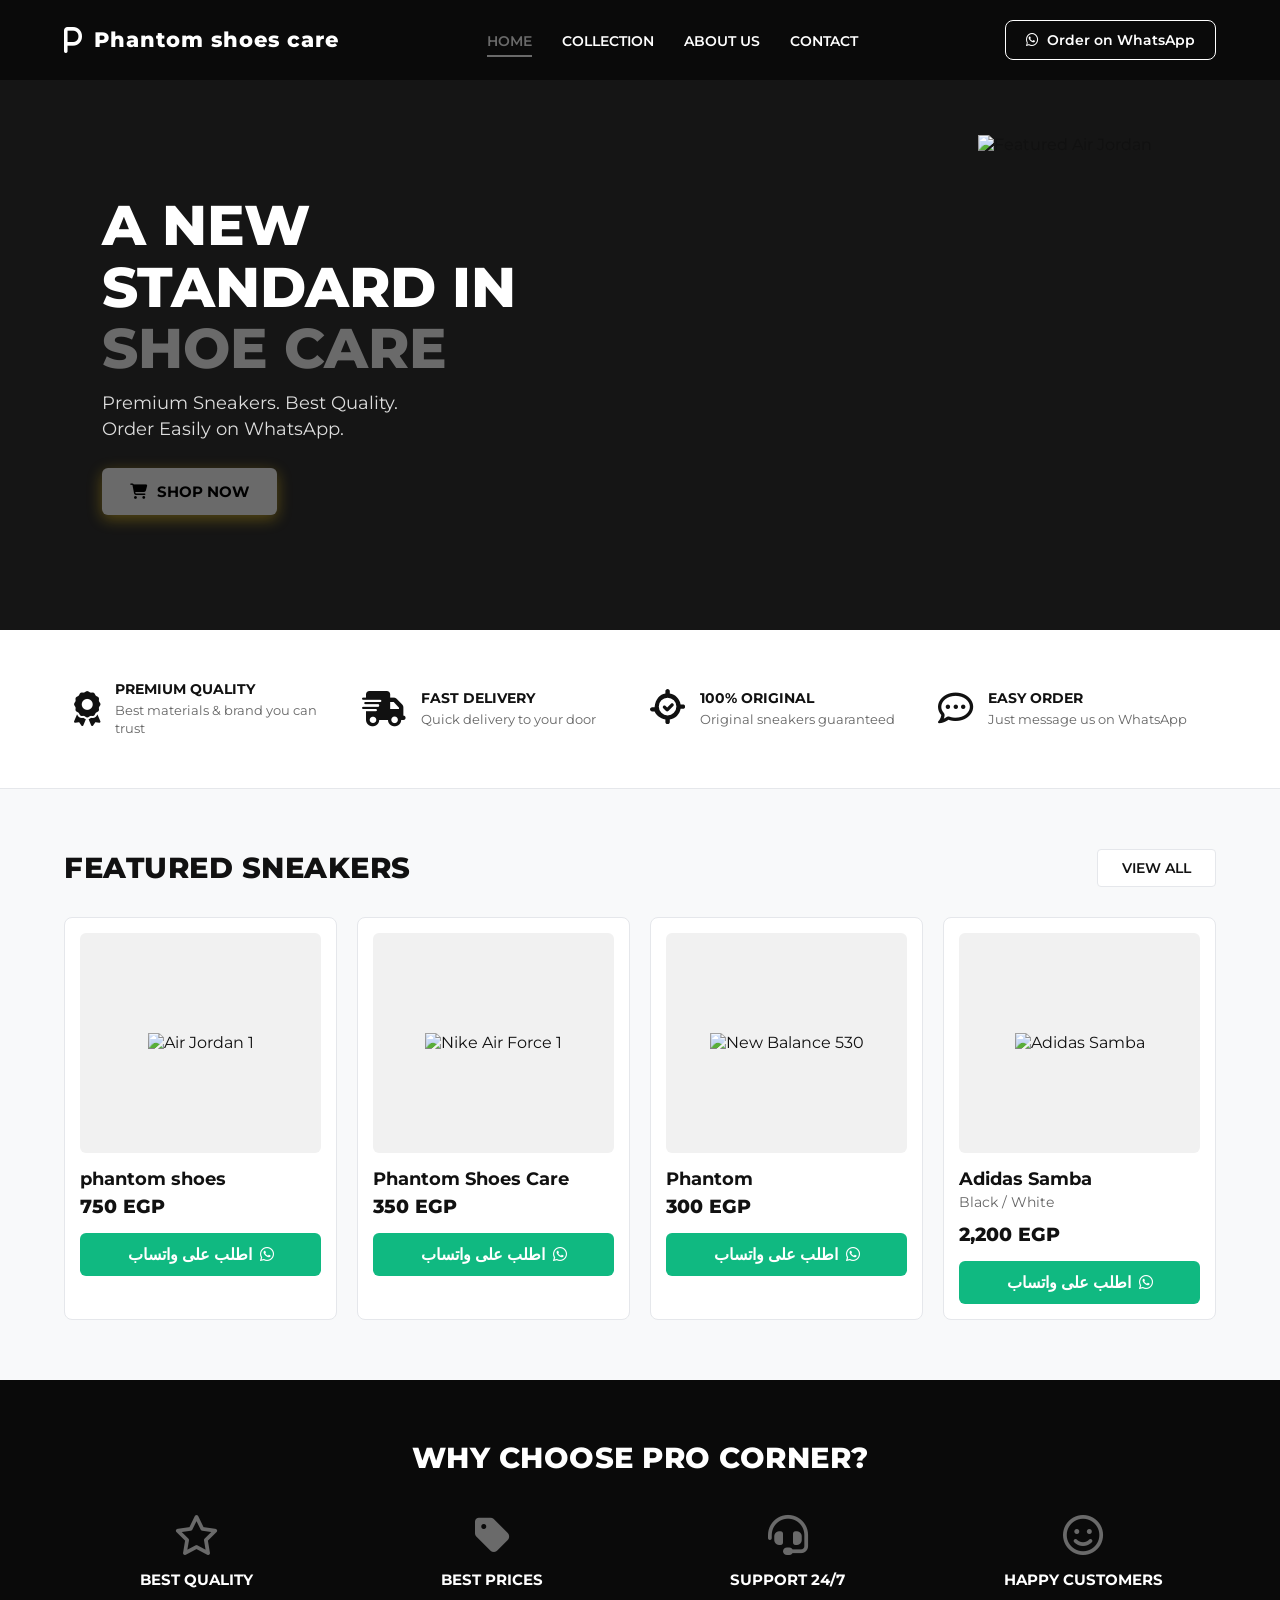
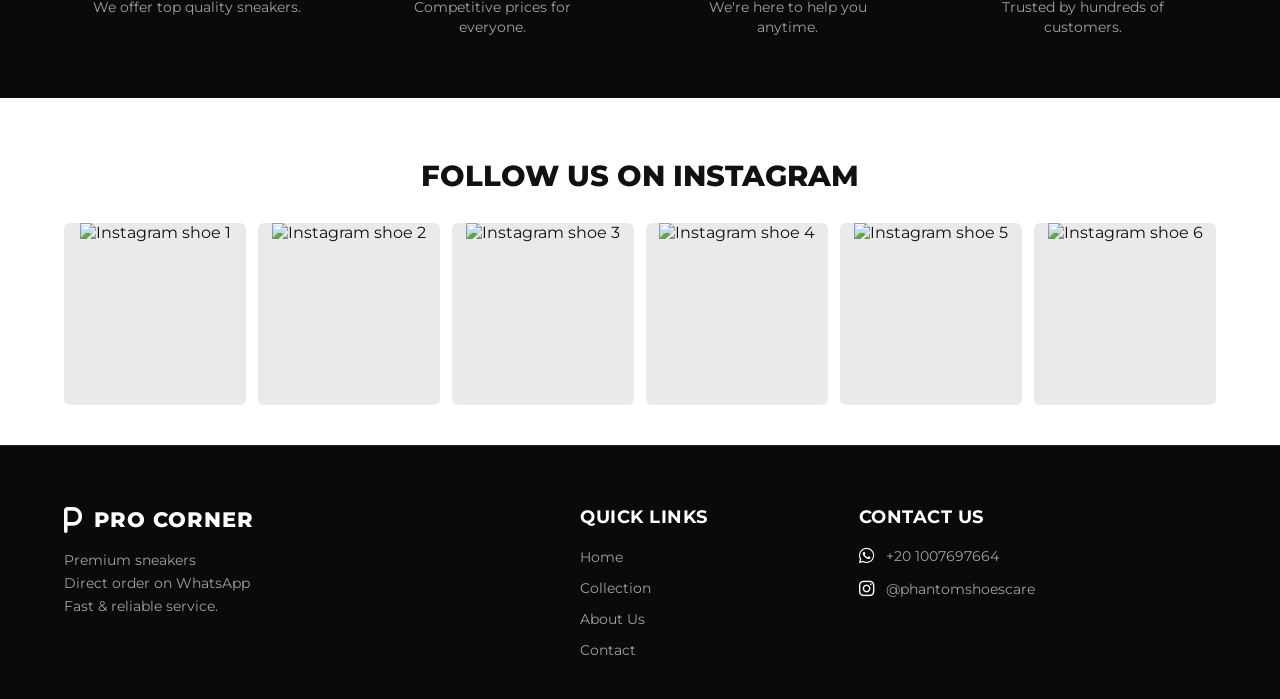
==== index.html @ 1c76fe84 "Add files via upload" ====
<!DOCTYPE html>
<html lang="en">
<head>
    <meta charset="UTF-8">
    <meta name="viewport" content="width=device-width, initial-scale=1.0">
    <title>PRO CORNER | Premium Sneakers</title>
    <!-- Font Awesome Icons -->
    <link rel="stylesheet" href="https://cdnjs.cloudflare.com/ajax/libs/font-awesome/6.4.0/css/all.min.css">
    <!-- Google Fonts -->
    <link href="https://fonts.googleapis.com/css2?family=Montserrat:wght@400;600;700;800&family=Cairo:wght@600;700&display=swap" rel="stylesheet">
    
    <style>
        /* CSS Reset & Variables */
        * {
            margin: 0;
            padding: 0;
            box-sizing: border-box;
            font-family: 'Montserrat', sans-serif;
        }
        
        :root {
            --primary-bg: #0a0a0a;
            --accent-yellow: #6a6a6a;
            --whatsapp-green: #10b981;
            --text-gray: #a0a0a0;
            --light-bg: #f8f9fa;
            --border-color: #e5e7eb;
        }

        body {
            background-color: #ffffff;
            color: #111111;
        }

        /* Helper for Arabic text inside buttons */
        .ar-text {
            font-family: 'Cairo', sans-serif;
        }

        /* --- 1. HEADER --- */
        header {
            background-color: var(--primary-bg);
            padding: 20px 5%;
            display: flex;
            justify-content: space-between;
            align-items: center;
            position: sticky;
            top: 0;
            z-index: 1000;
        }

        .logo {
            display: flex;
            align-items: center;
            color: #ffffff;
            font-weight: 800;
            font-size: 1.3rem;
            letter-spacing: 1px;
        }

        .logo i {
            font-size: 1.8rem;
            margin-right: 10px;
        }

        nav ul {
            display: flex;
            list-style: none;
            gap: 30px;
        }

        nav ul li a {
            color: #ffffff;
            text-decoration: none;
            font-weight: 600;
            font-size: 0.9rem;
            text-transform: uppercase;
            transition: color 0.3s;
        }

        nav ul li a.active, nav ul li a:hover {
            color: var(--accent-yellow);
            border-bottom: 2px solid var(--accent-yellow);
            padding-bottom: 5px;
        }

        .btn-whatsapp-nav {
            border: 1px solid #ffffff;
            color: #ffffff;
            padding: 10px 20px;
            border-radius: 8px;
            text-decoration: none;
            font-size: 0.9rem;
            font-weight: 600;
            display: flex;
            align-items: center;
            gap: 8px;
            transition: all 0.3s;
        }

        .btn-whatsapp-nav:hover {
            background-color: #ffffff;
            color: var(--primary-bg);
        }

        /* --- 2. HERO SECTION --- */
        .hero {
            background: linear-gradient(rgba(0,0,0,0.4), rgba(0,0,0,0.4)),url('https://images.unsplash.com/photo-1600185365483-26d7a4cc7519?q=80&w=1470&auto=format&fit=crop') no-content; /* Temporary placeholder background if image fails */
            background-color: #151515;
            background-size: cover;
            background-position: center;
            height: 550px;
            display: flex;
            align-items: center;
            padding: 0 8%;
            position: relative;
        }

        /* To replicate the layout in file_000000007f5471f4904037c18b4993e5.png perfectly */
        .hero-content {
            max-width: 500px;
            color: #ffffff;
            z-index: 2;
        }

        .hero-content h1 {
            font-size: 3.5rem;
            font-weight: 800;
            line-height: 1.1;
            margin-bottom: 10px;
            text-transform: uppercase;
        }

        .hero-content h1 span {
            color: var(--accent-yellow);
            display: block;
        }

        .hero-content p {
            font-size: 1.1rem;
            color: #dddddd;
            margin-bottom: 25px;
            line-height: 1.5;
        }

        .btn-shop {
            background-color: var(--accent-yellow);
            color: #000000;
            padding: 14px 28px;
            border-radius: 6px;
            text-decoration: none;
            font-weight: 700;
            font-size: 0.95rem;
            text-transform: uppercase;
            display: inline-flex;
            align-items: center;
            gap: 10px;
            box-shadow: 0 4px 15px rgba(241, 196, 15, 0.3);
        }

        /* Placeholder for the big center shoe overlay if desired in CSS */
        .hero-shoe-img {
            position: absolute;
            right: 10%;
            bottom: 0;
            height: 90%;
            object-fit: contain;
            z-index: 1;
        }

        /* --- 3. TRUST BADGES --- */
        .badges-container {
            display: grid;
            grid-template-columns: repeat(4, 1fr);
            padding: 40px 5%;
            background-color: #ffffff;
            border-bottom: 1px solid var(--border-color);
        }

        .badge-card {
            display: flex;
            align-items: center;
            gap: 15px;
            padding: 10px;
        }

        .badge-card i {
            font-size: 2.2rem;
            color: #111111;
        }

        .badge-text h4 {
            font-size: 0.9rem;
            font-weight: 700;
            text-transform: uppercase;
            margin-bottom: 4px;
        }

        .badge-text p {
            font-size: 0.8rem;
            color: #666666;
            line-height: 1.4;
        }

        /* --- 4. FEATURED PRODUCTS --- */
        .products-section {
            padding: 60px 5%;
            background-color: var(--light-bg);
        }

        .section-header {
            display: flex;
            justify-content: space-between;
            align-items: center;
            margin-bottom: 30px;
        }

        .section-header h2 {
            font-size: 1.8rem;
            font-weight: 800;
            text-transform: uppercase;
            letter-spacing: 0.5px;
        }

        .btn-view-all {
            background-color: #ffffff;
            border: 1px solid var(--border-color);
            color: #111111;
            padding: 10px 24px;
            text-decoration: none;
            font-weight: 600;
            font-size: 0.85rem;
            text-transform: uppercase;
            border-radius: 4px;
            transition: all 0.3s;
        }

        .btn-view-all:hover {
            background-color: #111111;
            color: #ffffff;
        }

        .products-grid {
            display: grid;
            grid-template-columns: repeat(4, 1fr);
            gap: 20px;
        }

        .product-card {
            background-color: #ffffff;
            border: 1px solid var(--border-color);
            border-radius: 8px;
            padding: 15px;
            display: flex;
            flex-direction: column;
        }

        .product-img-wrapper {
            background-color: #f1f1f1;
            border-radius: 6px;
            height: 220px;
            display: flex;
            align-items: center;
            justify-content: center;
            margin-bottom: 15px;
            overflow: hidden;
        }

        .product-img-wrapper img {
            max-width: 90%;
            max-height: 90%;
            object-fit: contain;
            transition: transform 0.3s;
        }

        .product-card:hover .product-img-wrapper img {
            transform: scale(1.05);
        }

        .product-info h3 {
            font-size: 1.1rem;
            font-weight: 700;
            margin-bottom: 5px;
            color: #111111;
        }

        .product-info .colorway {
            font-size: 0.85rem;
            color: #666666;
            margin-bottom: 12px;
        }

        .product-info .price {
            font-size: 1.2rem;
            font-weight: 800;
            color: #111111;
            margin-bottom: 15px;
        }

        .btn-order-whatsapp {
            background-color: var(--whatsapp-green);
            color: #ffffff;
            text-decoration: none;
            padding: 12px;
            border-radius: 6px;
            text-align: center;
            display: flex;
            align-items: center;
            justify-content: center;
            gap: 8px;
            font-size: 1rem;
            font-weight: 600;
            transition: background-color 0.3s;
        }

        .btn-order-whatsapp:hover {
            background-color: #059669;
        }

        /* --- 5. WHY CHOOSE US --- */
        .why-choose-us {
            background-color: var(--primary-bg);
            color: #ffffff;
            padding: 60px 5%;
            text-align: center;
        }

        .why-choose-us h2 {
            font-size: 1.8rem;
            font-weight: 800;
            text-transform: uppercase;
            margin-bottom: 40px;
            letter-spacing: 0.5px;
        }

        .features-grid {
            display: grid;
            grid-template-columns: repeat(4, 1fr);
            gap: 30px;
        }

        .feature-item {
            display: flex;
            flex-direction: column;
            align-items: center;
            text-align: center;
        }

        .feature-item i {
            font-size: 2.5rem;
            color: var(--accent-yellow);
            margin-bottom: 15px;
        }

        .feature-item h4 {
            font-size: 0.95rem;
            font-weight: 700;
            text-transform: uppercase;
            margin-bottom: 8px;
        }

        .feature-item p {
            font-size: 0.85rem;
            color: var(--text-gray);
            line-height: 1.5;
            max-width: 220px;
        }

        /* --- 6. INSTAGRAM SECTION --- */
        .instagram-section {
            padding: 60px 5% 40px;
            background-color: #ffffff;
            text-align: center;
        }

        .instagram-section h2 {
            font-size: 1.8rem;
            font-weight: 800;
            text-transform: uppercase;
            margin-bottom: 30px;
        }

        .insta-grid {
            display: grid;
            grid-template-columns: repeat(6, 1fr);
            gap: 12px;
        }

        .insta-item {
            aspect-ratio: 1 / 1;
            background-color: #eaeaea;
            border-radius: 6px;
            overflow: hidden;
        }

        .insta-item img {
            width: 100%;
            height: 100%;
            object-fit: cover;
            transition: transform 0.3s;
        }

        .insta-item:hover img {
            transform: scale(1.05);
        }

        /* --- 7. FOOTER --- */
        footer {
            background-color: var(--primary-bg);
            color: #ffffff;
            padding: 60px 5% 40px;
            display: grid;
            grid-template-columns: 2fr 1fr 1.5fr;
            gap: 40px;
            border-top: 1px solid #222222;
        }

        .footer-brand .logo {
            margin-bottom: 15px;
        }

        .footer-brand p {
            color: var(--text-gray);
            font-size: 0.9rem;
            line-height: 1.6;
        }

        .footer-links h4, .footer-contact h4 {
            font-size: 1.1rem;
            font-weight: 700;
            text-transform: uppercase;
            margin-bottom: 20px;
            letter-spacing: 0.5px;
        }

        .footer-links ul {
            list-style: none;
            display: flex;
            flex-direction: column;
            gap: 12px;
        }

        .footer-links ul li a {
            color: var(--text-gray);
            text-decoration: none;
            font-size: 0.9rem;
            transition: color 0.3s;
        }

        .footer-links ul li a:hover {
            color: #ffffff;
        }

        .footer-contact .contact-item {
            display: flex;
            align-items: center;
            gap: 12px;
            margin-bottom: 15px;
            color: var(--text-gray);
            font-size: 0.9rem;
        }

        .footer-contact .contact-item i {
            font-size: 1.1rem;
            color: #ffffff;
        }

        /* Responsive Design */
        @media (max-width: 1024px) {
            .products-grid, .badges-container, .features-grid {
                grid-template-columns: repeat(2, 1fr);
                gap: 20px;
            }
            .insta-grid {
                grid-template-columns: repeat(3, 1fr);
            }
            footer {
                grid-template-columns: 1fr;
            }
            .hero-shoe-img {
                display: none;
            }
        }

        @media (max-width: 600px) {
            header {
                flex-direction: column;
                gap: 15px;
            }
            nav ul {
                gap: 15px;
            }
            .products-grid, .badges-container, .features-grid {
                grid-template-columns: 1fr;
            }
            .insta-grid {
                grid-template-columns: repeat(2, 1fr);
            }
            .hero-content h1 {
                font-size: 2.5rem;
            }
        }
    </style>
</head>
<body>

    <!-- 1. HEADER -->
    <header>
        <div class="logo">
            <i class="fa-solid fa-p"></i> Phantom shoes care
        </div>
        <nav>
            <ul>
                <li><a href="#" class="active">Home</a></li>
                <li><a href="#">Collection</a></li>
                <li><a href="#">About Us</a></li>
                <li><a href="#">Contact</a></li>
            </ul>
        </nav>
        <a href="https://wa.me/201007697664" class="btn-whatsapp-nav" target="_blank">
            <i class="fa-brands fa-whatsapp"></i> Order on WhatsApp
        </a>
    </header>

    <!-- 2. HERO SECTION -->
    <section class="hero">
        <div class="hero-content">
            <h1>A NEW STANDARD IN <span>SHOE CARE</span></h1>
            <p>Premium Sneakers. Best Quality.<br>Order Easily on WhatsApp.</p>
            <a href="#" class="btn-shop"><i class="fa-solid fa-cart-shopping"></i> Shop Now</a>
        </div>
        <!-- Main Product Graphic Overlay from the image -->
        <img src="ph.jpeg" alt="Featured Air Jordan" class="hero-shoe-img">
    </section>

    <!-- 3. TRUST BADGES -->
    <section class="badges-container">
        <div class="badge-card">
            <i class="fa-solid fa-award"></i>
            <div class="badge-text">
                <h4>Premium Quality</h4>
                <p>Best materials & brand you can trust</p>
            </div>
        </div>
        <div class="badge-card">
            <i class="fa-solid fa-truck-fast"></i>
            <div class="badge-text">
                <h4>Fast Delivery</h4>
                <p>Quick delivery to your door</p>
            </div>
        </div>
        <div class="badge-card">
            <i class="fa-solid fa-shield-check"><svg xmlns="http://www.w3.org/2000/svg" height="1em" viewBox="0 0 512 512" fill="currentColor"><path d="M256 0c17.7 0 32 14.3 32 32V66.7C368.4 80.1 431.9 143.6 445.3 224H480c17.7 0 32 14.3 32 32s-14.3 32-32 32H445.3C431.9 368.4 368.4 431.9 288 445.3V480c0 17.7-14.3 32-32 32s-32-14.3-32-32V445.3C143.6 431.9 80.1 368.4 66.7 328H32c-17.7 0-32-14.3-32-32s14.3-32 32-32H66.7C80.1 143.6 143.6 80.1 224 66.7V32c0-17.7 14.3-32 32-32zM128 256a128 128 0 1 0 256 0 128 128 0 1 0 -256 0zm177-41c9.4-9.4 24.6-9.4 33.9 0s9.4 24.6 0 33.9l-72 72c-9.4 9.4-24.6 9.4-33.9 0l-40-40c-9.4-9.4-9.4-24.6 0-33.9s24.6-9.4 33.9 0l23 23 55-55z"/></svg></i>
            <div class="badge-text">
                <h4>100% Original</h4>
                <p>Original sneakers guaranteed</p>
            </div>
        </div>
        <div class="badge-card">
            <i class="fa-regular fa-comment-dots"></i>
            <div class="badge-text">
                <h4>Easy Order</h4>
                <p>Just message us on WhatsApp</p>
            </div>
        </div>
    </section>

    <!-- 4. FEATURED PRODUCTS SECTION -->
    <section class="products-section">
        <div class="section-header">
            <h2>Featured Sneakers</h2>
            <a href="#" class="btn-view-all">View All</a>
        </div>

        <div class="products-grid">
            <!-- Product 1 -->
            <div class="product-card">
                <div class="product-img-wrapper">
                    <img src="phantom-hero.png" alt="Air Jordan 1">
                </div>
                <div class="product-info">
                    <h3>phantom shoes</h3>
                    <div class="price">750 EGP</div>
                    <a href="product.html" class="btn-order-whatsapp" target="_blank">
                         اطلب على واتساب <i class="fa-brands fa-whatsapp"></i>
                    </a>
                </div>
            </div>

            <!-- Product 2 -->
            <div class="product-card">
                <div class="product-img-wrapper">
                    <img src="ph.jpeg" alt="Nike Air Force 1">
                </div>
                <div class="product-info">
                    <h3>Phantom Shoes Care</h3>
                    <div class="price">350 EGP</div>
                    <a href="https://wa.me/201007697664?text=I%20want%20to%20order%20Nike%20Air%20Force%201" class="btn-order-whatsapp" target="_blank">
                         اطلب على واتساب <i class="fa-brands fa-whatsapp"></i>
                    </a>
                </div>
            </div>

            <!-- Product 3 -->
            <div class="product-card">
                <div class="product-img-wrapper">
                    <img src="https://images.unsplash.com/photo-1539185441755-769473a23570?q=80&w=500&auto=format&fit=crop" alt="New Balance 530">
                </div>
                <div class="product-info">
                    <h3>Phantom</h3>
                    <div class="price">300 EGP</div>
                    <a href="https://wa.me/201007697664?text=I%20want%20to%20order%20New%20Balance%20530" class="btn-order-whatsapp" target="_blank">
                         اطلب على واتساب <i class="fa-brands fa-whatsapp"></i>
                    </a>
                </div>
            </div>

            <!-- Product 4 -->
            <div class="product-card">
                <div class="product-img-wrapper">
                    <img src="https://images.unsplash.com/photo-1606107557195-0e29a4b5b4aa?q=80&w=500&auto=format&fit=crop" alt="Adidas Samba">
                </div>
                <div class="product-info">
                    <h3>Adidas Samba</h3>
                    <div class="colorway">Black / White</div>
                    <div class="price">2,200 EGP</div>
                    <a href="https://wa.me/201007697664?text=I%20want%20to%20order%20Adidas%20Samba" class="btn-order-whatsapp" target="_blank">
                         اطلب على واتساب <i class="fa-brands fa-whatsapp"></i>
                    </a>
                </div>
            </div>
        </div>
    </section>

    <!-- 5. WHY CHOOSE PRO CORNER -->
    <section class="why-choose-us">
        <h2>Why Choose Pro Corner?</h2>
        <div class="features-grid">
            <div class="feature-item">
                <i class="fa-regular fa-star"></i>
                <h4>Best Quality</h4>
                <p>We offer top quality sneakers.</p>
            </div>
            <div class="feature-item">
                <i class="fa-solid fa-tag"></i>
                <h4>Best Prices</h4>
                <p>Competitive prices for everyone.</p>
            </div>
            <div class="feature-item">
                <i class="fa-solid fa-headset"></i>
                <h4>Support 24/7</h4>
                <p>We're here to help you anytime.</p>
            </div>
            <div class="feature-item">
                <i class="fa-regular fa-smile"></i>
                <h4>Happy Customers</h4>
                <p>Trusted by hundreds of customers.</p>
            </div>
        </div>
    </section>

    <!-- 6. FOLLOW US ON INSTAGRAM -->
    <section class="instagram-section">
        <h2>Follow Us On Instagram</h2>
        <div class="insta-grid">
            <div class="insta-item"><img src="https://images.unsplash.com/photo-1552346154-21d32810aba3?q=80&w=300&auto=format&fit=crop" alt="Instagram shoe 1"></div>
            <div class="insta-item"><img src="https://images.unsplash.com/photo-1595950653106-6c9ebd614d3a?q=80&w=300&auto=format&fit=crop" alt="Instagram shoe 2"></div>
            <div class="insta-item"><img src="https://images.unsplash.com/photo-1542291026-7eec264c27ff?q=80&w=300&auto=format&fit=crop" alt="Instagram shoe 3"></div>
            <div class="insta-item"><img src="https://images.unsplash.com/photo-1491553895911-0055eca6402d?q=80&w=300&auto=format&fit=crop" alt="Instagram shoe 4"></div>
            <div class="insta-item"><img src="https://images.unsplash.com/photo-1608231387042-66d1773070a5?q=80&w=300&auto=format&fit=crop" alt="Instagram shoe 5"></div>
            <div class="insta-item"><img src="https://images.unsplash.com/photo-1605348532760-6753d2c43329?q=80&w=300&auto=format&fit=crop" alt="Instagram shoe 6"></div>
        </div>
    </section>

    <!-- 7. FOOTER -->
    <footer>
        <div class="footer-brand">
            <div class="logo">
                <i class="fa-solid fa-p"></i> PRO CORNER
            </div>
            <p>Premium sneakers<br>Direct order on WhatsApp<br>Fast & reliable service.</p>
        </div>
        
        <div class="footer-links">
            <h4>Quick Links</h4>
            <ul>
                <li><a href="#">Home</a></li>
                <li><a href="#">Collection</a></li>
                <li><a href="#">About Us</a></li>
                <li><a href="#">Contact</a></li>
            </ul>
        </div>

        <div class="footer-contact">
            <h4>Contact Us</h4>
            <div class="contact-item">
                <i class="fa-brands fa-whatsapp"></i> +20 1007697664
            </div>
            <div class="contact-item">
                <i class="fa-brands fa-instagram"></i> @phantomshoescare
            </div>
        </div>
    </footer>

</body>
</html>
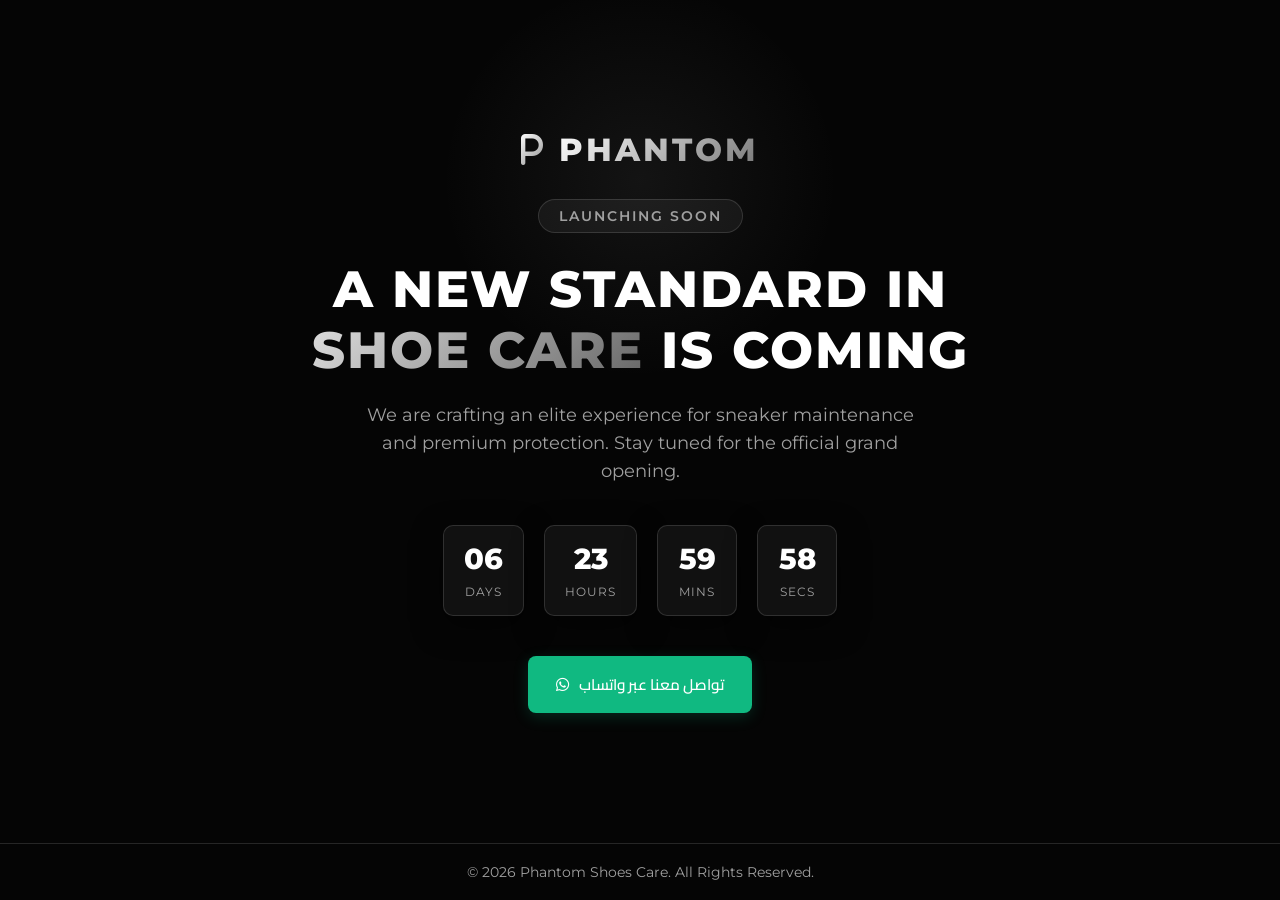
==== commit 38a2eed6: "Add files via upload" ====
--- a/index.html
+++ b/index.html
@@ -1,706 +1,333 @@
-<!DOCTYPE html>
-<html lang="en">
-<head>
-    <meta charset="UTF-8">
-    <meta name="viewport" content="width=device-width, initial-scale=1.0">
-    <title>PRO CORNER | Premium Sneakers</title>
+<!doctype html>
+<html lang="en" dir="ltr">
+  <head>
+    <meta charset="UTF-8" />
+    <meta name="viewport" content="width=device-width, initial-scale=1.0" />
+    <title>PHANTOM | Coming Soon</title>
+
     <!-- Font Awesome Icons -->
-    <link rel="stylesheet" href="https://cdnjs.cloudflare.com/ajax/libs/font-awesome/6.4.0/css/all.min.css">
+    <link
+      rel="stylesheet"
+      href="https://cdnjs.cloudflare.com/ajax/libs/font-awesome/6.4.0/css/all.min.css"
+    />
+
     <!-- Google Fonts -->
-    <link href="https://fonts.googleapis.com/css2?family=Montserrat:wght@400;600;700;800&family=Cairo:wght@600;700&display=swap" rel="stylesheet">
-    
+    <link
+      href="https://fonts.googleapis.com/css2?family=Montserrat:wght@300;400;600;800&family=Cairo:wght@400;600;700&display=swap"
+      rel="stylesheet"
+    />
+
     <style>
-        /* CSS Reset & Variables */
-        * {
-            margin: 0;
-            padding: 0;
-            box-sizing: border-box;
-            font-family: 'Montserrat', sans-serif;
+      /* CSS Reset & Variables */
+      * {
+        margin: 0;
+        padding: 0;
+        box-sizing: border-box;
+        font-family: "Montserrat", sans-serif;
+      }
+
+      :root {
+        --bg-deep: #050505;
+        --bg-card: #111111;
+        --silver-primary: #e0e0e0;
+        --silver-secondary: #a0a0a0;
+        --silver-accent: #c0c0c0;
+        --border-silver: rgba(224, 224, 224, 0.15);
+        --whatsapp-green: #10b981;
+      }
+
+      body {
+        background-color: var(--bg-deep);
+        color: var(--silver-primary);
+        min-height: 100vh;
+        display: flex;
+        flex-direction: column;
+        justify-content: space-between;
+        align-items: center;
+        overflow-x: hidden;
+        position: relative;
+      }
+
+      /* Background Glow Effect */
+      body::before {
+        content: "";
+        position: absolute;
+        top: 20%;
+        left: 50%;
+        transform: translate(-50%, -50%);
+        width: 400px;
+        height: 400px;
+        background: radial-gradient(
+          circle,
+          rgba(192, 192, 192, 0.08) 0%,
+          rgba(0, 0, 0, 0) 70%
+        );
+        z-index: 0;
+        pointer-events: none;
+      }
+
+      /* Main Container */
+      .coming-soon-container {
+        position: relative;
+        z-index: 1;
+        width: 100%;
+        max-width: 800px;
+        padding: 40px 20px;
+        display: flex;
+        flex-direction: column;
+        align-items: center;
+        text-align: center;
+        margin: auto;
+      }
+
+      /* Logo Styling */
+      .logo {
+        display: flex;
+        align-items: center;
+        gap: 12px;
+        font-size: 2rem;
+        font-weight: 800;
+        letter-spacing: 3px;
+        text-transform: uppercase;
+        color: #ffffff;
+        margin-bottom: 30px;
+      }
+
+      .logo i {
+        font-size: 2.2rem;
+        background: linear-gradient(135deg, #ffffff 0%, #888888 100%);
+        -webkit-background-clip: text;
+        -webkit-text-fill-color: transparent;
+      }
+
+      .logo span {
+        background: linear-gradient(135deg, #ffffff 0%, #777777 100%);
+        -webkit-background-clip: text;
+        -webkit-text-fill-color: transparent;
+      }
+
+      /* Badge Tag */
+      .badge-coming {
+        background: rgba(255, 255, 255, 0.05);
+        border: 1px solid var(--border-silver);
+        padding: 8px 20px;
+        border-radius: 30px;
+        font-size: 0.85rem;
+        font-weight: 600;
+        letter-spacing: 2px;
+        text-transform: uppercase;
+        color: var(--silver-secondary);
+        margin-bottom: 25px;
+      }
+
+      /* Hero Headings */
+      h1 {
+        font-size: 3.2rem;
+        font-weight: 800;
+        text-transform: uppercase;
+        letter-spacing: 2px;
+        line-height: 1.2;
+        margin-bottom: 20px;
+        color: #ffffff;
+      }
+
+      h1 span {
+        background: linear-gradient(135deg, #dfdfdf 0%, #666666 100%);
+        -webkit-background-clip: text;
+        -webkit-text-fill-color: transparent;
+      }
+
+      p.subtitle {
+        font-size: 1.1rem;
+        color: var(--silver-secondary);
+        max-width: 550px;
+        line-height: 1.6;
+        margin-bottom: 40px;
+      }
+
+      /* Countdown Grid */
+      .countdown {
+        display: flex;
+        gap: 20px;
+        margin-bottom: 40px;
+      }
+
+      .time-box {
+        background-color: var(--bg-card);
+        border: 1px solid var(--border-silver);
+        padding: 15px 20px;
+        border-radius: 10px;
+        min-width: 80px;
+        box-shadow: 0 10px 30px rgba(0, 0, 0, 0.5);
+      }
+
+      .time-box span {
+        display: block;
+        font-size: 1.8rem;
+        font-weight: 800;
+        color: #ffffff;
+        margin-bottom: 5px;
+      }
+
+      .time-box label {
+        font-size: 0.75rem;
+        text-transform: uppercase;
+        letter-spacing: 1px;
+        color: var(--silver-secondary);
+      }
+
+      /* Action Buttons */
+      .actions {
+        display: flex;
+        gap: 15px;
+        flex-wrap: wrap;
+        justify-content: center;
+      }
+
+      .btn-whatsapp {
+        background-color: var(--whatsapp-green);
+        color: #ffffff;
+        padding: 14px 28px;
+        border-radius: 8px;
+        text-decoration: none;
+        font-weight: 600;
+        font-size: 0.95rem;
+        display: inline-flex;
+        align-items: center;
+        gap: 10px;
+        transition: all 0.3s ease;
+        box-shadow: 0 4px 15px rgba(16, 185, 129, 0.2);
+      }
+
+      .btn-whatsapp:hover {
+        background-color: #059669;
+        transform: translateY(-2px);
+      }
+
+      .ar-text {
+        font-family: "Cairo", sans-serif;
+      }
+
+      /* Footer Info */
+      footer {
+        position: relative;
+        z-index: 1;
+        padding: 20px;
+        text-align: center;
+        font-size: 0.85rem;
+        color: var(--silver-secondary);
+        border-top: 1px solid var(--border-silver);
+        width: 100%;
+      }
+
+      /* Responsive Design */
+      @media (max-width: 768px) {
+        h1 {
+          font-size: 2.3rem;
         }
-        
-        :root {
-            --primary-bg: #0a0a0a;
-            --accent-yellow: #6a6a6a;
-            --whatsapp-green: #10b981;
-            --text-gray: #a0a0a0;
-            --light-bg: #f8f9fa;
-            --border-color: #e5e7eb;
+        .countdown {
+          gap: 10px;
         }
-
-        body {
-            background-color: #ffffff;
-            color: #111111;
+        .time-box {
+          min-width: 65px;
+          padding: 10px;
         }
-
-        /* Helper for Arabic text inside buttons */
-        .ar-text {
-            font-family: 'Cairo', sans-serif;
+        .time-box span {
+          font-size: 1.4rem;
         }
-
-        /* --- 1. HEADER --- */
-        header {
-            background-color: var(--primary-bg);
-            padding: 20px 5%;
-            display: flex;
-            justify-content: space-between;
-            align-items: center;
-            position: sticky;
-            top: 0;
-            z-index: 1000;
-        }
-
-        .logo {
-            display: flex;
-            align-items: center;
-            color: #ffffff;
-            font-weight: 800;
-            font-size: 1.3rem;
-            letter-spacing: 1px;
-        }
-
-        .logo i {
-            font-size: 1.8rem;
-            margin-right: 10px;
-        }
-
-        nav ul {
-            display: flex;
-            list-style: none;
-            gap: 30px;
-        }
-
-        nav ul li a {
-            color: #ffffff;
-            text-decoration: none;
-            font-weight: 600;
-            font-size: 0.9rem;
-            text-transform: uppercase;
-            transition: color 0.3s;
-        }
-
-        nav ul li a.active, nav ul li a:hover {
-            color: var(--accent-yellow);
-            border-bottom: 2px solid var(--accent-yellow);
-            padding-bottom: 5px;
-        }
-
-        .btn-whatsapp-nav {
-            border: 1px solid #ffffff;
-            color: #ffffff;
-            padding: 10px 20px;
-            border-radius: 8px;
-            text-decoration: none;
-            font-size: 0.9rem;
-            font-weight: 600;
-            display: flex;
-            align-items: center;
-            gap: 8px;
-            transition: all 0.3s;
-        }
-
-        .btn-whatsapp-nav:hover {
-            background-color: #ffffff;
-            color: var(--primary-bg);
-        }
-
-        /* --- 2. HERO SECTION --- */
-        .hero {
-            background: linear-gradient(rgba(0,0,0,0.4), rgba(0,0,0,0.4)),url('https://images.unsplash.com/photo-1600185365483-26d7a4cc7519?q=80&w=1470&auto=format&fit=crop') no-content; /* Temporary placeholder background if image fails */
-            background-color: #151515;
-            background-size: cover;
-            background-position: center;
-            height: 550px;
-            display: flex;
-            align-items: center;
-            padding: 0 8%;
-            position: relative;
-        }
-
-        /* To replicate the layout in file_000000007f5471f4904037c18b4993e5.png perfectly */
-        .hero-content {
-            max-width: 500px;
-            color: #ffffff;
-            z-index: 2;
-        }
-
-        .hero-content h1 {
-            font-size: 3.5rem;
-            font-weight: 800;
-            line-height: 1.1;
-            margin-bottom: 10px;
-            text-transform: uppercase;
-        }
-
-        .hero-content h1 span {
-            color: var(--accent-yellow);
-            display: block;
-        }
-
-        .hero-content p {
-            font-size: 1.1rem;
-            color: #dddddd;
-            margin-bottom: 25px;
-            line-height: 1.5;
-        }
-
-        .btn-shop {
-            background-color: var(--accent-yellow);
-            color: #000000;
-            padding: 14px 28px;
-            border-radius: 6px;
-            text-decoration: none;
-            font-weight: 700;
-            font-size: 0.95rem;
-            text-transform: uppercase;
-            display: inline-flex;
-            align-items: center;
-            gap: 10px;
-            box-shadow: 0 4px 15px rgba(241, 196, 15, 0.3);
-        }
-
-        /* Placeholder for the big center shoe overlay if desired in CSS */
-        .hero-shoe-img {
-            position: absolute;
-            right: 10%;
-            bottom: 0;
-            height: 90%;
-            object-fit: contain;
-            z-index: 1;
-        }
-
-        /* --- 3. TRUST BADGES --- */
-        .badges-container {
-            display: grid;
-            grid-template-columns: repeat(4, 1fr);
-            padding: 40px 5%;
-            background-color: #ffffff;
-            border-bottom: 1px solid var(--border-color);
-        }
-
-        .badge-card {
-            display: flex;
-            align-items: center;
-            gap: 15px;
-            padding: 10px;
-        }
-
-        .badge-card i {
-            font-size: 2.2rem;
-            color: #111111;
-        }
-
-        .badge-text h4 {
-            font-size: 0.9rem;
-            font-weight: 700;
-            text-transform: uppercase;
-            margin-bottom: 4px;
-        }
-
-        .badge-text p {
-            font-size: 0.8rem;
-            color: #666666;
-            line-height: 1.4;
-        }
-
-        /* --- 4. FEATURED PRODUCTS --- */
-        .products-section {
-            padding: 60px 5%;
-            background-color: var(--light-bg);
-        }
-
-        .section-header {
-            display: flex;
-            justify-content: space-between;
-            align-items: center;
-            margin-bottom: 30px;
-        }
-
-        .section-header h2 {
-            font-size: 1.8rem;
-            font-weight: 800;
-            text-transform: uppercase;
-            letter-spacing: 0.5px;
-        }
-
-        .btn-view-all {
-            background-color: #ffffff;
-            border: 1px solid var(--border-color);
-            color: #111111;
-            padding: 10px 24px;
-            text-decoration: none;
-            font-weight: 600;
-            font-size: 0.85rem;
-            text-transform: uppercase;
-            border-radius: 4px;
-            transition: all 0.3s;
-        }
-
-        .btn-view-all:hover {
-            background-color: #111111;
-            color: #ffffff;
-        }
-
-        .products-grid {
-            display: grid;
-            grid-template-columns: repeat(4, 1fr);
-            gap: 20px;
-        }
-
-        .product-card {
-            background-color: #ffffff;
-            border: 1px solid var(--border-color);
-            border-radius: 8px;
-            padding: 15px;
-            display: flex;
-            flex-direction: column;
-        }
-
-        .product-img-wrapper {
-            background-color: #f1f1f1;
-            border-radius: 6px;
-            height: 220px;
-            display: flex;
-            align-items: center;
-            justify-content: center;
-            margin-bottom: 15px;
-            overflow: hidden;
-        }
-
-        .product-img-wrapper img {
-            max-width: 90%;
-            max-height: 90%;
-            object-fit: contain;
-            transition: transform 0.3s;
-        }
-
-        .product-card:hover .product-img-wrapper img {
-            transform: scale(1.05);
-        }
-
-        .product-info h3 {
-            font-size: 1.1rem;
-            font-weight: 700;
-            margin-bottom: 5px;
-            color: #111111;
-        }
-
-        .product-info .colorway {
-            font-size: 0.85rem;
-            color: #666666;
-            margin-bottom: 12px;
-        }
-
-        .product-info .price {
-            font-size: 1.2rem;
-            font-weight: 800;
-            color: #111111;
-            margin-bottom: 15px;
-        }
-
-        .btn-order-whatsapp {
-            background-color: var(--whatsapp-green);
-            color: #ffffff;
-            text-decoration: none;
-            padding: 12px;
-            border-radius: 6px;
-            text-align: center;
-            display: flex;
-            align-items: center;
-            justify-content: center;
-            gap: 8px;
-            font-size: 1rem;
-            font-weight: 600;
-            transition: background-color 0.3s;
-        }
-
-        .btn-order-whatsapp:hover {
-            background-color: #059669;
-        }
-
-        /* --- 5. WHY CHOOSE US --- */
-        .why-choose-us {
-            background-color: var(--primary-bg);
-            color: #ffffff;
-            padding: 60px 5%;
-            text-align: center;
-        }
-
-        .why-choose-us h2 {
-            font-size: 1.8rem;
-            font-weight: 800;
-            text-transform: uppercase;
-            margin-bottom: 40px;
-            letter-spacing: 0.5px;
-        }
-
-        .features-grid {
-            display: grid;
-            grid-template-columns: repeat(4, 1fr);
-            gap: 30px;
-        }
-
-        .feature-item {
-            display: flex;
-            flex-direction: column;
-            align-items: center;
-            text-align: center;
-        }
-
-        .feature-item i {
-            font-size: 2.5rem;
-            color: var(--accent-yellow);
-            margin-bottom: 15px;
-        }
-
-        .feature-item h4 {
-            font-size: 0.95rem;
-            font-weight: 700;
-            text-transform: uppercase;
-            margin-bottom: 8px;
-        }
-
-        .feature-item p {
-            font-size: 0.85rem;
-            color: var(--text-gray);
-            line-height: 1.5;
-            max-width: 220px;
-        }
-
-        /* --- 6. INSTAGRAM SECTION --- */
-        .instagram-section {
-            padding: 60px 5% 40px;
-            background-color: #ffffff;
-            text-align: center;
-        }
-
-        .instagram-section h2 {
-            font-size: 1.8rem;
-            font-weight: 800;
-            text-transform: uppercase;
-            margin-bottom: 30px;
-        }
-
-        .insta-grid {
-            display: grid;
-            grid-template-columns: repeat(6, 1fr);
-            gap: 12px;
-        }
-
-        .insta-item {
-            aspect-ratio: 1 / 1;
-            background-color: #eaeaea;
-            border-radius: 6px;
-            overflow: hidden;
-        }
-
-        .insta-item img {
-            width: 100%;
-            height: 100%;
-            object-fit: cover;
-            transition: transform 0.3s;
-        }
-
-        .insta-item:hover img {
-            transform: scale(1.05);
-        }
-
-        /* --- 7. FOOTER --- */
-        footer {
-            background-color: var(--primary-bg);
-            color: #ffffff;
-            padding: 60px 5% 40px;
-            display: grid;
-            grid-template-columns: 2fr 1fr 1.5fr;
-            gap: 40px;
-            border-top: 1px solid #222222;
-        }
-
-        .footer-brand .logo {
-            margin-bottom: 15px;
-        }
-
-        .footer-brand p {
-            color: var(--text-gray);
-            font-size: 0.9rem;
-            line-height: 1.6;
-        }
-
-        .footer-links h4, .footer-contact h4 {
-            font-size: 1.1rem;
-            font-weight: 700;
-            text-transform: uppercase;
-            margin-bottom: 20px;
-            letter-spacing: 0.5px;
-        }
-
-        .footer-links ul {
-            list-style: none;
-            display: flex;
-            flex-direction: column;
-            gap: 12px;
-        }
-
-        .footer-links ul li a {
-            color: var(--text-gray);
-            text-decoration: none;
-            font-size: 0.9rem;
-            transition: color 0.3s;
-        }
-
-        .footer-links ul li a:hover {
-            color: #ffffff;
-        }
-
-        .footer-contact .contact-item {
-            display: flex;
-            align-items: center;
-            gap: 12px;
-            margin-bottom: 15px;
-            color: var(--text-gray);
-            font-size: 0.9rem;
-        }
-
-        .footer-contact .contact-item i {
-            font-size: 1.1rem;
-            color: #ffffff;
-        }
-
-        /* Responsive Design */
-        @media (max-width: 1024px) {
-            .products-grid, .badges-container, .features-grid {
-                grid-template-columns: repeat(2, 1fr);
-                gap: 20px;
-            }
-            .insta-grid {
-                grid-template-columns: repeat(3, 1fr);
-            }
-            footer {
-                grid-template-columns: 1fr;
-            }
-            .hero-shoe-img {
-                display: none;
-            }
-        }
-
-        @media (max-width: 600px) {
-            header {
-                flex-direction: column;
-                gap: 15px;
-            }
-            nav ul {
-                gap: 15px;
-            }
-            .products-grid, .badges-container, .features-grid {
-                grid-template-columns: 1fr;
-            }
-            .insta-grid {
-                grid-template-columns: repeat(2, 1fr);
-            }
-            .hero-content h1 {
-                font-size: 2.5rem;
-            }
-        }
+      }
     </style>
-</head>
-<body>
-
-    <!-- 1. HEADER -->
-    <header>
-        <div class="logo">
-            <i class="fa-solid fa-p"></i> Phantom shoes care
+  </head>
+  <body>
+    <div class="coming-soon-container">
+      <!-- Brand Logo -->
+      <div class="logo">
+        <i class="fa-solid fa-p"></i>
+        <span>Phantom</span>
+      </div>
+
+      <!-- Tag -->
+      <div class="badge-coming">Launching Soon</div>
+
+      <!-- Main Title -->
+      <h1>A New Standard In <span>Shoe Care</span> Is Coming</h1>
+
+      <p class="subtitle">
+        We are crafting an elite experience for sneaker maintenance and premium
+        protection. Stay tuned for the official grand opening.
+      </p>
+
+      <!-- Countdown Timer (Optional visual addition) -->
+      <div class="countdown">
+        <div class="time-box">
+          <span id="days">--</span>
+          <label>Days</label>
         </div>
-        <nav>
-            <ul>
-                <li><a href="#" class="active">Home</a></li>
-                <li><a href="#">Collection</a></li>
-                <li><a href="#">About Us</a></li>
-                <li><a href="#">Contact</a></li>
-            </ul>
-        </nav>
-        <a href="https://wa.me/201007697664" class="btn-whatsapp-nav" target="_blank">
-            <i class="fa-brands fa-whatsapp"></i> Order on WhatsApp
+        <div class="time-box">
+          <span id="hours">--</span>
+          <label>Hours</label>
+        </div>
+        <div class="time-box">
+          <span id="minutes">--</span>
+          <label>Mins</label>
+        </div>
+        <div class="time-box">
+          <span id="seconds">--</span>
+          <label>Secs</label>
+        </div>
+      </div>
+
+      <!-- Direct WhatsApp Action -->
+      <div class="actions">
+        <a
+          href="https://wa.me/201007697664?text=Hello%20Phantom,%20I%20want%20to%20inquire%20about%20the%20upcoming%20launch"
+          class="btn-whatsapp"
+          target="_blank"
+        >
+          <i class="fa-brands fa-whatsapp"></i>
+          <span class="ar-text">تواصل معنا عبر واتساب</span>
         </a>
-    </header>
-
-    <!-- 2. HERO SECTION -->
-    <section class="hero">
-        <div class="hero-content">
-            <h1>A NEW STANDARD IN <span>SHOE CARE</span></h1>
-            <p>Premium Sneakers. Best Quality.<br>Order Easily on WhatsApp.</p>
-            <a href="#" class="btn-shop"><i class="fa-solid fa-cart-shopping"></i> Shop Now</a>
-        </div>
-        <!-- Main Product Graphic Overlay from the image -->
-        <img src="ph.jpeg" alt="Featured Air Jordan" class="hero-shoe-img">
-    </section>
-
-    <!-- 3. TRUST BADGES -->
-    <section class="badges-container">
-        <div class="badge-card">
-            <i class="fa-solid fa-award"></i>
-            <div class="badge-text">
-                <h4>Premium Quality</h4>
-                <p>Best materials & brand you can trust</p>
-            </div>
-        </div>
-        <div class="badge-card">
-            <i class="fa-solid fa-truck-fast"></i>
-            <div class="badge-text">
-                <h4>Fast Delivery</h4>
-                <p>Quick delivery to your door</p>
-            </div>
-        </div>
-        <div class="badge-card">
-            <i class="fa-solid fa-shield-check"><svg xmlns="http://www.w3.org/2000/svg" height="1em" viewBox="0 0 512 512" fill="currentColor"><path d="M256 0c17.7 0 32 14.3 32 32V66.7C368.4 80.1 431.9 143.6 445.3 224H480c17.7 0 32 14.3 32 32s-14.3 32-32 32H445.3C431.9 368.4 368.4 431.9 288 445.3V480c0 17.7-14.3 32-32 32s-32-14.3-32-32V445.3C143.6 431.9 80.1 368.4 66.7 328H32c-17.7 0-32-14.3-32-32s14.3-32 32-32H66.7C80.1 143.6 143.6 80.1 224 66.7V32c0-17.7 14.3-32 32-32zM128 256a128 128 0 1 0 256 0 128 128 0 1 0 -256 0zm177-41c9.4-9.4 24.6-9.4 33.9 0s9.4 24.6 0 33.9l-72 72c-9.4 9.4-24.6 9.4-33.9 0l-40-40c-9.4-9.4-9.4-24.6 0-33.9s24.6-9.4 33.9 0l23 23 55-55z"/></svg></i>
-            <div class="badge-text">
-                <h4>100% Original</h4>
-                <p>Original sneakers guaranteed</p>
-            </div>
-        </div>
-        <div class="badge-card">
-            <i class="fa-regular fa-comment-dots"></i>
-            <div class="badge-text">
-                <h4>Easy Order</h4>
-                <p>Just message us on WhatsApp</p>
-            </div>
-        </div>
-    </section>
-
-    <!-- 4. FEATURED PRODUCTS SECTION -->
-    <section class="products-section">
-        <div class="section-header">
-            <h2>Featured Sneakers</h2>
-            <a href="#" class="btn-view-all">View All</a>
-        </div>
-
-        <div class="products-grid">
-            <!-- Product 1 -->
-            <div class="product-card">
-                <div class="product-img-wrapper">
-                    <img src="phantom-hero.png" alt="Air Jordan 1">
-                </div>
-                <div class="product-info">
-                    <h3>phantom shoes</h3>
-                    <div class="price">750 EGP</div>
-                    <a href="product.html" class="btn-order-whatsapp" target="_blank">
-                         اطلب على واتساب <i class="fa-brands fa-whatsapp"></i>
-                    </a>
-                </div>
-            </div>
-
-            <!-- Product 2 -->
-            <div class="product-card">
-                <div class="product-img-wrapper">
-                    <img src="ph.jpeg" alt="Nike Air Force 1">
-                </div>
-                <div class="product-info">
-                    <h3>Phantom Shoes Care</h3>
-                    <div class="price">350 EGP</div>
-                    <a href="https://wa.me/201007697664?text=I%20want%20to%20order%20Nike%20Air%20Force%201" class="btn-order-whatsapp" target="_blank">
-                         اطلب على واتساب <i class="fa-brands fa-whatsapp"></i>
-                    </a>
-                </div>
-            </div>
-
-            <!-- Product 3 -->
-            <div class="product-card">
-                <div class="product-img-wrapper">
-                    <img src="https://images.unsplash.com/photo-1539185441755-769473a23570?q=80&w=500&auto=format&fit=crop" alt="New Balance 530">
-                </div>
-                <div class="product-info">
-                    <h3>Phantom</h3>
-                    <div class="price">300 EGP</div>
-                    <a href="https://wa.me/201007697664?text=I%20want%20to%20order%20New%20Balance%20530" class="btn-order-whatsapp" target="_blank">
-                         اطلب على واتساب <i class="fa-brands fa-whatsapp"></i>
-                    </a>
-                </div>
-            </div>
-
-            <!-- Product 4 -->
-            <div class="product-card">
-                <div class="product-img-wrapper">
-                    <img src="https://images.unsplash.com/photo-1606107557195-0e29a4b5b4aa?q=80&w=500&auto=format&fit=crop" alt="Adidas Samba">
-                </div>
-                <div class="product-info">
-                    <h3>Adidas Samba</h3>
-                    <div class="colorway">Black / White</div>
-                    <div class="price">2,200 EGP</div>
-                    <a href="https://wa.me/201007697664?text=I%20want%20to%20order%20Adidas%20Samba" class="btn-order-whatsapp" target="_blank">
-                         اطلب على واتساب <i class="fa-brands fa-whatsapp"></i>
-                    </a>
-                </div>
-            </div>
-        </div>
-    </section>
-
-    <!-- 5. WHY CHOOSE PRO CORNER -->
-    <section class="why-choose-us">
-        <h2>Why Choose Pro Corner?</h2>
-        <div class="features-grid">
-            <div class="feature-item">
-                <i class="fa-regular fa-star"></i>
-                <h4>Best Quality</h4>
-                <p>We offer top quality sneakers.</p>
-            </div>
-            <div class="feature-item">
-                <i class="fa-solid fa-tag"></i>
-                <h4>Best Prices</h4>
-                <p>Competitive prices for everyone.</p>
-            </div>
-            <div class="feature-item">
-                <i class="fa-solid fa-headset"></i>
-                <h4>Support 24/7</h4>
-                <p>We're here to help you anytime.</p>
-            </div>
-            <div class="feature-item">
-                <i class="fa-regular fa-smile"></i>
-                <h4>Happy Customers</h4>
-                <p>Trusted by hundreds of customers.</p>
-            </div>
-        </div>
-    </section>
-
-    <!-- 6. FOLLOW US ON INSTAGRAM -->
-    <section class="instagram-section">
-        <h2>Follow Us On Instagram</h2>
-        <div class="insta-grid">
-            <div class="insta-item"><img src="https://images.unsplash.com/photo-1552346154-21d32810aba3?q=80&w=300&auto=format&fit=crop" alt="Instagram shoe 1"></div>
-            <div class="insta-item"><img src="https://images.unsplash.com/photo-1595950653106-6c9ebd614d3a?q=80&w=300&auto=format&fit=crop" alt="Instagram shoe 2"></div>
-            <div class="insta-item"><img src="https://images.unsplash.com/photo-1542291026-7eec264c27ff?q=80&w=300&auto=format&fit=crop" alt="Instagram shoe 3"></div>
-            <div class="insta-item"><img src="https://images.unsplash.com/photo-1491553895911-0055eca6402d?q=80&w=300&auto=format&fit=crop" alt="Instagram shoe 4"></div>
-            <div class="insta-item"><img src="https://images.unsplash.com/photo-1608231387042-66d1773070a5?q=80&w=300&auto=format&fit=crop" alt="Instagram shoe 5"></div>
-            <div class="insta-item"><img src="https://images.unsplash.com/photo-1605348532760-6753d2c43329?q=80&w=300&auto=format&fit=crop" alt="Instagram shoe 6"></div>
-        </div>
-    </section>
-
-    <!-- 7. FOOTER -->
-    <footer>
-        <div class="footer-brand">
-            <div class="logo">
-                <i class="fa-solid fa-p"></i> PRO CORNER
-            </div>
-            <p>Premium sneakers<br>Direct order on WhatsApp<br>Fast & reliable service.</p>
-        </div>
-        
-        <div class="footer-links">
-            <h4>Quick Links</h4>
-            <ul>
-                <li><a href="#">Home</a></li>
-                <li><a href="#">Collection</a></li>
-                <li><a href="#">About Us</a></li>
-                <li><a href="#">Contact</a></li>
-            </ul>
-        </div>
-
-        <div class="footer-contact">
-            <h4>Contact Us</h4>
-            <div class="contact-item">
-                <i class="fa-brands fa-whatsapp"></i> +20 1007697664
-            </div>
-            <div class="contact-item">
-                <i class="fa-brands fa-instagram"></i> @phantomshoescare
-            </div>
-        </div>
-    </footer>
-
-</body>
-</html>+      </div>
+    </div>
+
+    <!-- Footer -->
+    <footer>&copy; 2026 Phantom Shoes Care. All Rights Reserved.</footer>
+
+    <script>
+      // Simple script for countdown simulation or target date (e.g., 7 days from now)
+      const launchDate = new Date().getTime() + 7 * 24 * 60 * 60 * 1000;
+
+      function updateCountdown() {
+        const now = new Date().getTime();
+        const distance = launchDate - now;
+
+        const days = Math.floor(distance / (1000 * 60 * 60 * 24));
+        const hours = Math.floor(
+          (distance % (1000 * 60 * 60 * 24)) / (1000 * 60 * 60),
+        );
+        const minutes = Math.floor((distance % (1000 * 60 * 60)) / (1000 * 60));
+        const seconds = Math.floor((distance % (1000 * 60)) / 1000);
+
+        document.getElementById("days").innerText = String(days).padStart(
+          2,
+          "0",
+        );
+        document.getElementById("hours").innerText = String(hours).padStart(
+          2,
+          "0",
+        );
+        document.getElementById("minutes").innerText = String(minutes).padStart(
+          2,
+          "0",
+        );
+        document.getElementById("seconds").innerText = String(seconds).padStart(
+          2,
+          "0",
+        );
+      }
+
+      setInterval(updateCountdown, 1000);
+      updateCountdown();
+    </script>
+  </body>
+</html>
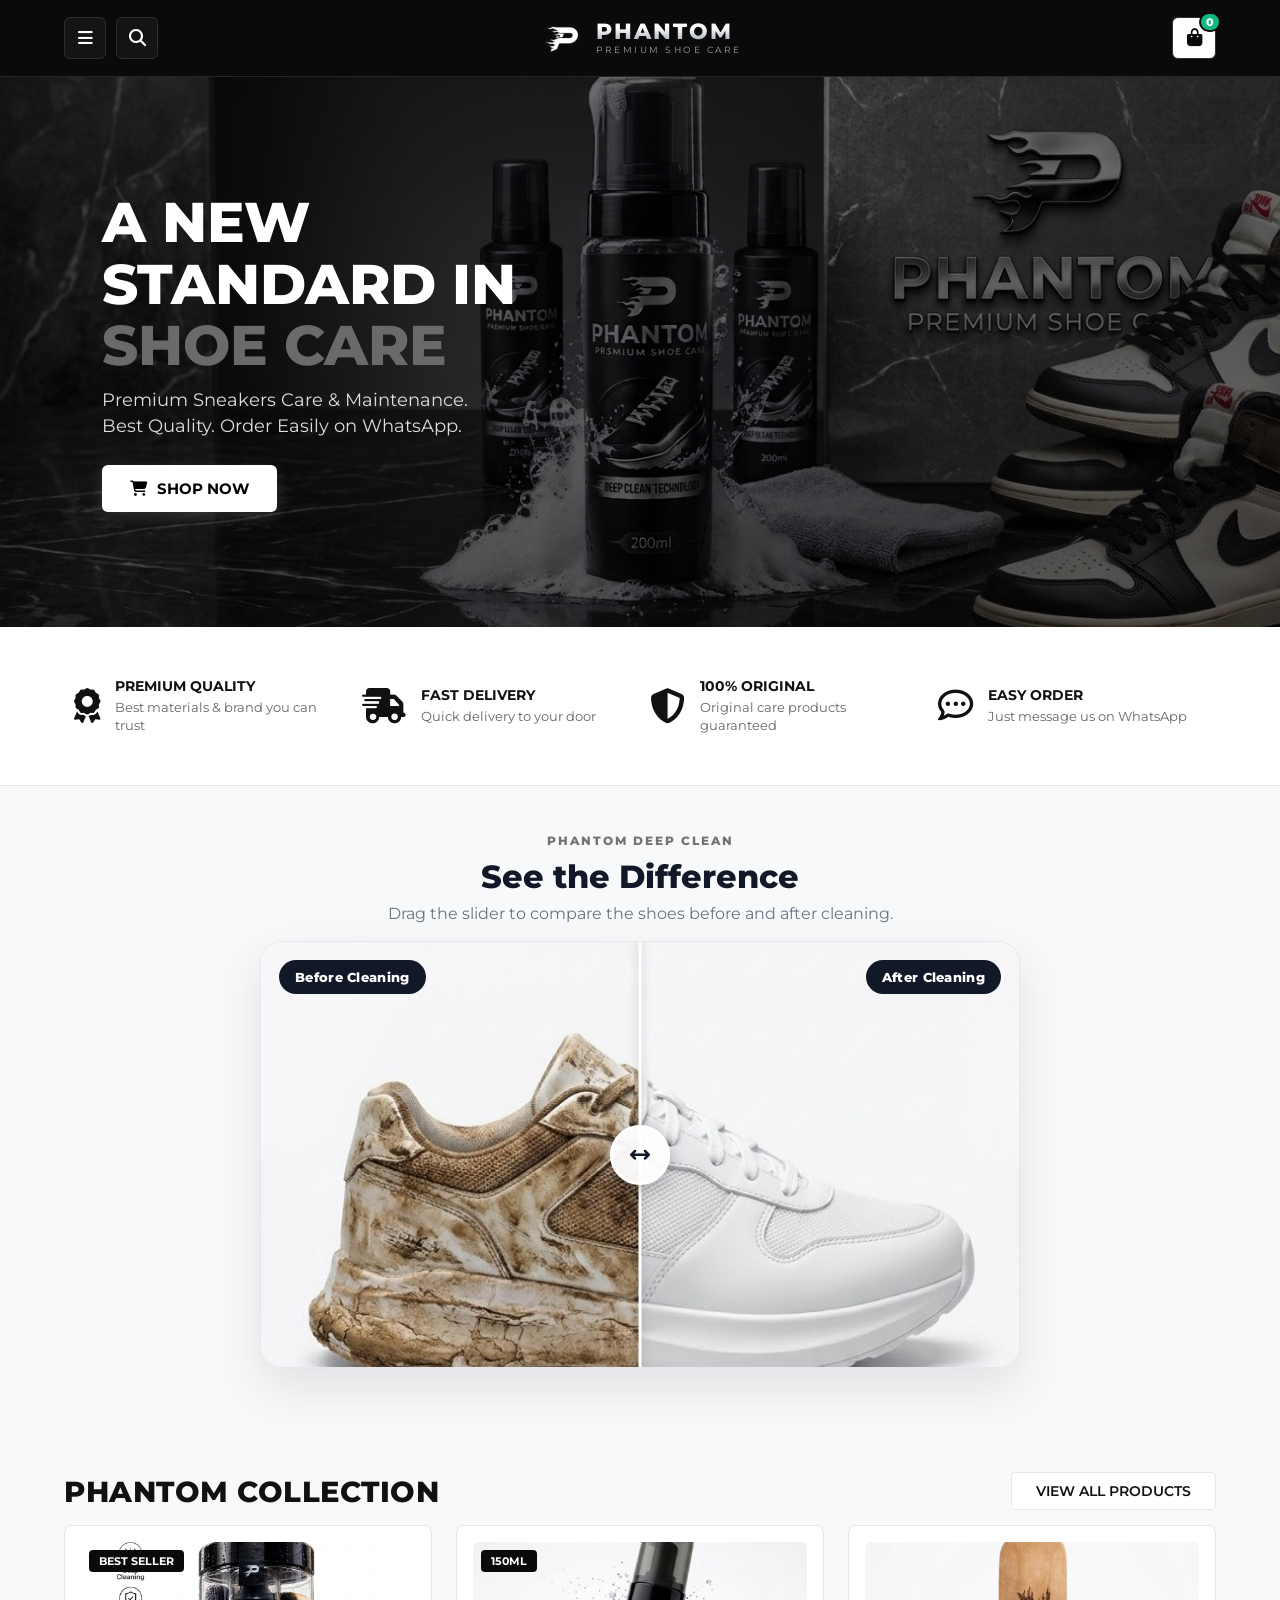
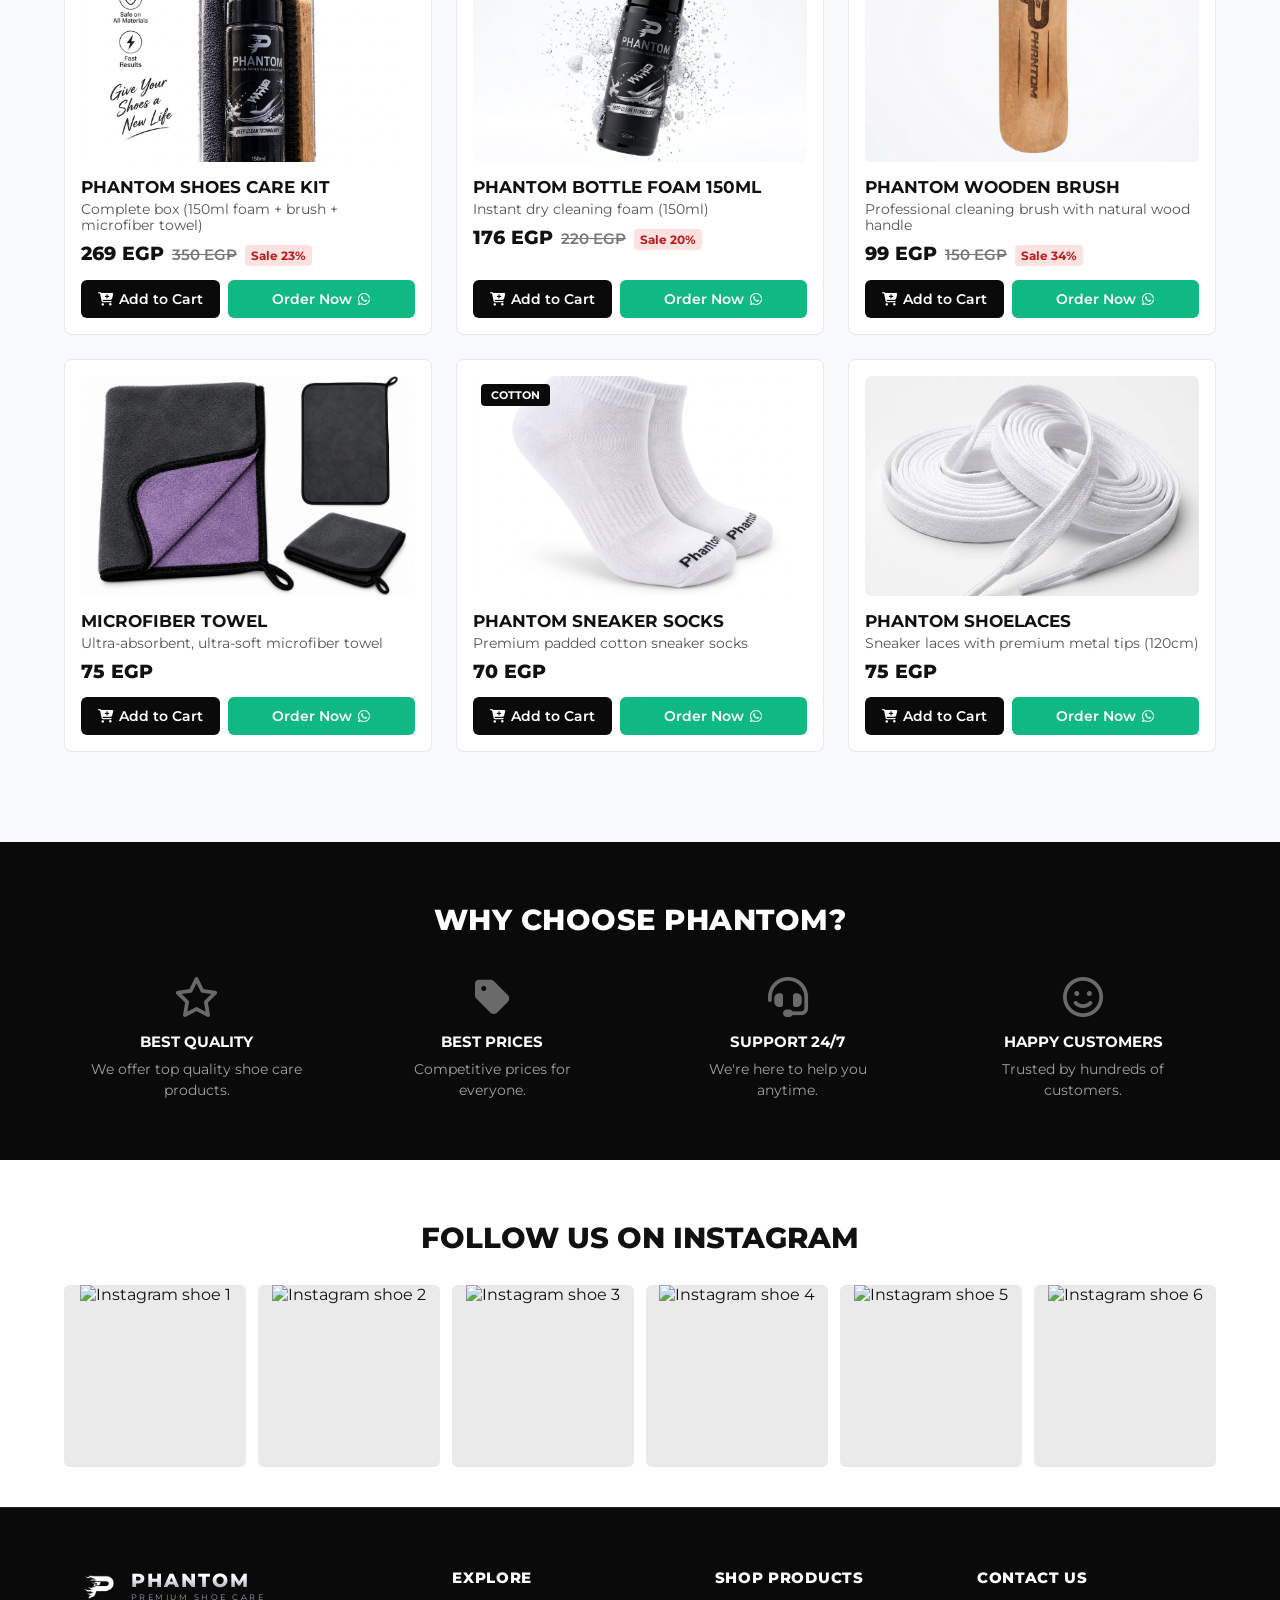
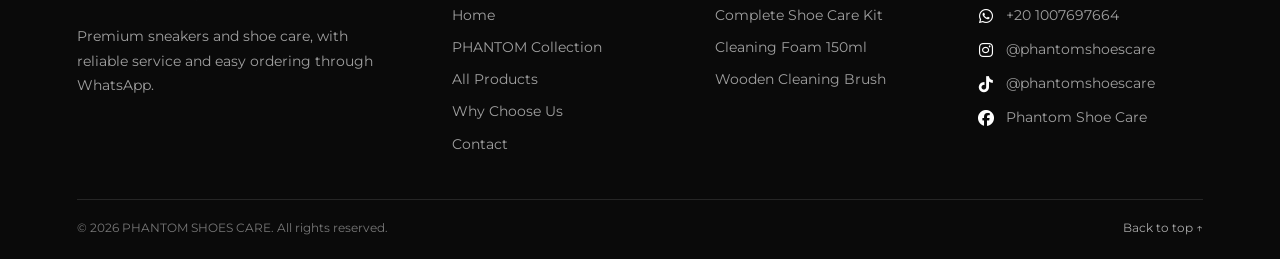
==== commit 06d8d8b7: "add" ====
--- a/index.html
+++ b/index.html
@@ -1,333 +1,1107 @@
-<!doctype html>
-<html lang="en" dir="ltr">
-  <head>
-    <meta charset="UTF-8" />
-    <meta name="viewport" content="width=device-width, initial-scale=1.0" />
-    <title>PHANTOM | Coming Soon</title>
-
-    <!-- Font Awesome Icons -->
-    <link
-      rel="stylesheet"
-      href="https://cdnjs.cloudflare.com/ajax/libs/font-awesome/6.4.0/css/all.min.css"
-    />
-
-    <!-- Google Fonts -->
-    <link
-      href="https://fonts.googleapis.com/css2?family=Montserrat:wght@300;400;600;800&family=Cairo:wght@400;600;700&display=swap"
-      rel="stylesheet"
-    />
-
-    <style>
-      /* CSS Reset & Variables */
-      * {
-        margin: 0;
-        padding: 0;
-        box-sizing: border-box;
-        font-family: "Montserrat", sans-serif;
-      }
-
-      :root {
-        --bg-deep: #050505;
-        --bg-card: #111111;
-        --silver-primary: #e0e0e0;
-        --silver-secondary: #a0a0a0;
-        --silver-accent: #c0c0c0;
-        --border-silver: rgba(224, 224, 224, 0.15);
-        --whatsapp-green: #10b981;
-      }
-
-      body {
-        background-color: var(--bg-deep);
-        color: var(--silver-primary);
-        min-height: 100vh;
-        display: flex;
-        flex-direction: column;
-        justify-content: space-between;
-        align-items: center;
-        overflow-x: hidden;
-        position: relative;
-      }
-
-      /* Background Glow Effect */
-      body::before {
-        content: "";
-        position: absolute;
-        top: 20%;
-        left: 50%;
-        transform: translate(-50%, -50%);
-        width: 400px;
-        height: 400px;
-        background: radial-gradient(
-          circle,
-          rgba(192, 192, 192, 0.08) 0%,
-          rgba(0, 0, 0, 0) 70%
-        );
-        z-index: 0;
-        pointer-events: none;
-      }
-
-      /* Main Container */
-      .coming-soon-container {
-        position: relative;
-        z-index: 1;
-        width: 100%;
-        max-width: 800px;
-        padding: 40px 20px;
-        display: flex;
-        flex-direction: column;
-        align-items: center;
-        text-align: center;
-        margin: auto;
-      }
-
-      /* Logo Styling */
-      .logo {
-        display: flex;
-        align-items: center;
-        gap: 12px;
-        font-size: 2rem;
-        font-weight: 800;
-        letter-spacing: 3px;
-        text-transform: uppercase;
-        color: #ffffff;
-        margin-bottom: 30px;
-      }
-
-      .logo i {
-        font-size: 2.2rem;
-        background: linear-gradient(135deg, #ffffff 0%, #888888 100%);
-        -webkit-background-clip: text;
-        -webkit-text-fill-color: transparent;
-      }
-
-      .logo span {
-        background: linear-gradient(135deg, #ffffff 0%, #777777 100%);
-        -webkit-background-clip: text;
-        -webkit-text-fill-color: transparent;
-      }
-
-      /* Badge Tag */
-      .badge-coming {
-        background: rgba(255, 255, 255, 0.05);
-        border: 1px solid var(--border-silver);
-        padding: 8px 20px;
-        border-radius: 30px;
-        font-size: 0.85rem;
-        font-weight: 600;
-        letter-spacing: 2px;
-        text-transform: uppercase;
-        color: var(--silver-secondary);
-        margin-bottom: 25px;
-      }
-
-      /* Hero Headings */
-      h1 {
-        font-size: 3.2rem;
-        font-weight: 800;
-        text-transform: uppercase;
-        letter-spacing: 2px;
-        line-height: 1.2;
-        margin-bottom: 20px;
-        color: #ffffff;
-      }
-
-      h1 span {
-        background: linear-gradient(135deg, #dfdfdf 0%, #666666 100%);
-        -webkit-background-clip: text;
-        -webkit-text-fill-color: transparent;
-      }
-
-      p.subtitle {
-        font-size: 1.1rem;
-        color: var(--silver-secondary);
-        max-width: 550px;
-        line-height: 1.6;
-        margin-bottom: 40px;
-      }
-
-      /* Countdown Grid */
-      .countdown {
-        display: flex;
-        gap: 20px;
-        margin-bottom: 40px;
-      }
-
-      .time-box {
-        background-color: var(--bg-card);
-        border: 1px solid var(--border-silver);
-        padding: 15px 20px;
-        border-radius: 10px;
-        min-width: 80px;
-        box-shadow: 0 10px 30px rgba(0, 0, 0, 0.5);
-      }
-
-      .time-box span {
-        display: block;
-        font-size: 1.8rem;
-        font-weight: 800;
-        color: #ffffff;
-        margin-bottom: 5px;
-      }
-
-      .time-box label {
-        font-size: 0.75rem;
-        text-transform: uppercase;
-        letter-spacing: 1px;
-        color: var(--silver-secondary);
-      }
-
-      /* Action Buttons */
-      .actions {
-        display: flex;
-        gap: 15px;
-        flex-wrap: wrap;
-        justify-content: center;
-      }
-
-      .btn-whatsapp {
-        background-color: var(--whatsapp-green);
-        color: #ffffff;
-        padding: 14px 28px;
-        border-radius: 8px;
-        text-decoration: none;
-        font-weight: 600;
-        font-size: 0.95rem;
-        display: inline-flex;
-        align-items: center;
-        gap: 10px;
-        transition: all 0.3s ease;
-        box-shadow: 0 4px 15px rgba(16, 185, 129, 0.2);
-      }
-
-      .btn-whatsapp:hover {
-        background-color: #059669;
-        transform: translateY(-2px);
-      }
-
-      .ar-text {
-        font-family: "Cairo", sans-serif;
-      }
-
-      /* Footer Info */
-      footer {
-        position: relative;
-        z-index: 1;
-        padding: 20px;
-        text-align: center;
-        font-size: 0.85rem;
-        color: var(--silver-secondary);
-        border-top: 1px solid var(--border-silver);
-        width: 100%;
-      }
-
-      /* Responsive Design */
-      @media (max-width: 768px) {
-        h1 {
-          font-size: 2.3rem;
-        }
-        .countdown {
-          gap: 10px;
-        }
-        .time-box {
-          min-width: 65px;
-          padding: 10px;
-        }
-        .time-box span {
-          font-size: 1.4rem;
-        }
-      }
-    </style>
-  </head>
-  <body>
-    <div class="coming-soon-container">
-      <!-- Brand Logo -->
-      <div class="logo">
-        <i class="fa-solid fa-p"></i>
-        <span>Phantom</span>
-      </div>
-
-      <!-- Tag -->
-      <div class="badge-coming">Launching Soon</div>
-
-      <!-- Main Title -->
-      <h1>A New Standard In <span>Shoe Care</span> Is Coming</h1>
-
-      <p class="subtitle">
-        We are crafting an elite experience for sneaker maintenance and premium
-        protection. Stay tuned for the official grand opening.
-      </p>
-
-      <!-- Countdown Timer (Optional visual addition) -->
-      <div class="countdown">
-        <div class="time-box">
-          <span id="days">--</span>
-          <label>Days</label>
-        </div>
-        <div class="time-box">
-          <span id="hours">--</span>
-          <label>Hours</label>
-        </div>
-        <div class="time-box">
-          <span id="minutes">--</span>
-          <label>Mins</label>
-        </div>
-        <div class="time-box">
-          <span id="seconds">--</span>
-          <label>Secs</label>
-        </div>
-      </div>
-
-      <!-- Direct WhatsApp Action -->
-      <div class="actions">
-        <a
-          href="https://wa.me/201007697664?text=Hello%20Phantom,%20I%20want%20to%20inquire%20about%20the%20upcoming%20launch"
-          class="btn-whatsapp"
-          target="_blank"
-        >
-          <i class="fa-brands fa-whatsapp"></i>
-          <span class="ar-text">تواصل معنا عبر واتساب</span>
-        </a>
-      </div>
-    </div>
-
-    <!-- Footer -->
-    <footer>&copy; 2026 Phantom Shoes Care. All Rights Reserved.</footer>
-
-    <script>
-      // Simple script for countdown simulation or target date (e.g., 7 days from now)
-      const launchDate = new Date().getTime() + 7 * 24 * 60 * 60 * 1000;
-
-      function updateCountdown() {
-        const now = new Date().getTime();
-        const distance = launchDate - now;
-
-        const days = Math.floor(distance / (1000 * 60 * 60 * 24));
-        const hours = Math.floor(
-          (distance % (1000 * 60 * 60 * 24)) / (1000 * 60 * 60),
-        );
-        const minutes = Math.floor((distance % (1000 * 60 * 60)) / (1000 * 60));
-        const seconds = Math.floor((distance % (1000 * 60)) / 1000);
-
-        document.getElementById("days").innerText = String(days).padStart(
-          2,
-          "0",
-        );
-        document.getElementById("hours").innerText = String(hours).padStart(
-          2,
-          "0",
-        );
-        document.getElementById("minutes").innerText = String(minutes).padStart(
-          2,
-          "0",
-        );
-        document.getElementById("seconds").innerText = String(seconds).padStart(
-          2,
-          "0",
-        );
-      }
-
-      setInterval(updateCountdown, 1000);
-      updateCountdown();
-    </script>
-  </body>
-</html>
+<!doctype html>
+<html lang="en">
+  <head>
+    <meta charset="UTF-8" />
+    <meta name="viewport" content="width=device-width, initial-scale=1.0" />
+    <title>PHANTOM Shoe Care | Premium Sneakers</title>
+    <link rel="stylesheet" href="styles.css" />
+    <!-- Font Awesome Icons -->
+    <link
+      rel="stylesheet"
+      href="https://cdnjs.cloudflare.com/ajax/libs/font-awesome/6.4.0/css/all.min.css"
+    />
+    <!-- Google Fonts -->
+    <link
+      href="https://fonts.googleapis.com/css2?family=Montserrat:wght@400;600;700;800&display=swap"
+      rel="stylesheet"
+    />
+  </head>
+  <body>
+    <!-- Backdrop Overlay for Drawers -->
+    <div class="panel-backdrop" id="panelBackdrop"></div>
+
+    <!-- 1. HEADER (Left: Menu Square + Search | Center: Flame 'P' + PHANTOM | Right: Cart) -->
+    <header>
+      <!-- Left Side: Square Menu Button & Search Icon -->
+      <div class="header-left">
+        <button
+          type="button"
+          class="header-icon-box"
+          id="menuBtn"
+          aria-label="Open Menu"
+          title="Menu"
+        >
+          <i class="fa-solid fa-bars"></i>
+        </button>
+        <button
+          type="button"
+          class="header-icon-box"
+          id="searchToggleBtn"
+          aria-label="Search Products"
+          title="Search"
+        >
+          <i class="fa-solid fa-magnifying-glass"></i>
+        </button>
+      </div>
+
+      <!-- Center: Flame 'P' Logo + PHANTOM Wordmark -->
+      <div class="header-center">
+        <a href="#" class="brand-logo-link">
+          <img
+            src="phantom-logo.png"
+            alt=""
+            class="brand-logo-mark"
+            aria-hidden="true"
+          />
+          <div class="brand-logo-text">
+            <span class="brand-logo-title">PHANTOM</span>
+            <span class="brand-logo-sub">PREMIUM SHOE CARE</span>
+          </div>
+        </a>
+      </div>
+
+      <!-- Right Side: Shopping Cart Button with Counter Badge -->
+      <div class="header-right">
+        <button
+          type="button"
+          class="cart-icon-btn"
+          id="cartBtn"
+          aria-label="Open Cart"
+          title="Cart"
+        >
+          <i class="fa-solid fa-bag-shopping"></i>
+          <span class="cart-badge-count" id="cartCount">0</span>
+        </button>
+      </div>
+    </header>
+
+    <!-- Live Search Dropdown Bar -->
+    <div class="search-bar-overlay" id="searchOverlay">
+      <div class="search-input-wrap">
+        <i class="fa-solid fa-magnifying-glass" style="color: #888"></i>
+        <input
+          type="text"
+          id="liveSearchInput"
+          placeholder="Search for foam, brush, towel, socks, laces, or the full kit..."
+        />
+        <button
+          type="button"
+          id="closeSearchBtn"
+          style="
+            background: none;
+            border: none;
+            color: #aaa;
+            font-size: 22px;
+            cursor: pointer;
+          "
+        >
+          ×
+        </button>
+      </div>
+      <div class="search-results-list" id="searchResultsList"></div>
+    </div>
+
+    <!-- Left Navigation Drawer -->
+    <aside class="sidebar-panel" id="menuSidebar">
+      <div class="panel-header">
+        <div style="display: flex; align-items: center; gap: 8px">
+          <i class="fa-solid fa-p" style="color: #fff"></i>
+          <span style="font-weight: 800; letter-spacing: 1px"
+            >PHANTOM MENU</span
+          >
+        </div>
+        <button type="button" class="close-panel-btn" id="closeMenu">×</button>
+      </div>
+      <ul class="nav-drawer-list">
+        <li>
+          <a href="#" class="drawer-nav-link">
+            <i class="fa-solid fa-house"></i> Home
+          </a>
+        </li>
+        <li>
+          <a href="#products" class="drawer-nav-link">
+            <i class="fa-solid fa-box-open"></i> PHANTOM Collection
+          </a>
+        </li>
+        <li>
+          <a href="#shop" class="drawer-nav-link">
+            <i class="fa-solid fa-store"></i> All Products
+          </a>
+        </li>
+        <li>
+          <a href="#about" class="drawer-nav-link">
+            <i class="fa-solid fa-shield-halved"></i> Why Choose Us
+          </a>
+        </li>
+        <li>
+          <a href="#contact" class="drawer-nav-link">
+            <i class="fa-solid fa-headset"></i> Contact Us
+          </a>
+        </li>
+      </ul>
+      <div
+        style="margin-top: auto; border-top: 1px solid #222; padding-top: 16px"
+      >
+        <a
+          href="https://wa.me/201007697664?text=Hello%20PHANTOM,%20I%20would%20like%20to%20order."
+          target="_blank"
+          rel="noopener"
+          style="
+            display: flex;
+            align-items: center;
+            justify-content: center;
+            gap: 8px;
+            background: #10b981;
+            color: #ffffff;
+            text-decoration: none;
+            padding: 12px;
+            border-radius: 6px;
+            font-weight: 700;
+            font-size: 0.9rem;
+          "
+        >
+          <i class="fa-brands fa-whatsapp"></i> Order Now
+        </a>
+      </div>
+    </aside>
+
+    <!-- Right Cart Drawer -->
+    <aside class="sidebar-panel right-panel" id="cartSidebar">
+      <div class="panel-header">
+        <h3>Shopping Cart</h3>
+        <button type="button" class="close-panel-btn" id="closeCart">×</button>
+      </div>
+      <div id="cartItems" style="flex: 1; overflow-y: auto">
+        <p
+          style="color: #777; text-align: center; margin-top: 20px"
+          class="ar-text"
+        >
+          Your cart is empty.
+        </p>
+      </div>
+      <div style="border-top: 1px solid #222; padding-top: 15px">
+        <div
+          style="
+            display: flex;
+            justify-content: space-between;
+            margin-bottom: 15px;
+            font-weight: 700;
+          "
+          class="ar-text"
+        >
+          <span>Total:</span> <span><span id="cartTotal">0</span> EGP</span>
+        </div>
+        <button
+          type="button"
+          id="checkoutWhatsappBtn"
+          class="ar-text"
+          style="
+            width: 100%;
+            background: #10b981;
+            color: #fff;
+            border: none;
+            padding: 13px;
+            border-radius: 6px;
+            font-weight: 700;
+            font-size: 15px;
+            cursor: pointer;
+            display: flex;
+            align-items: center;
+            justify-content: center;
+            gap: 8px;
+          "
+        >
+          <i class="fa-brands fa-whatsapp"></i> Checkout via WhatsApp
+        </button>
+      </div>
+    </aside>
+
+    <!-- 2. HERO SECTION -->
+    <section class="hero">
+      <div class="hero-content">
+        <h1>A NEW STANDARD IN <span>SHOE CARE</span></h1>
+        <p>
+          Premium Sneakers Care & Maintenance.<br />Best Quality. Order Easily
+          on WhatsApp.
+        </p>
+        <a href="#products" class="btn-shop"
+          ><i class="fa-solid fa-cart-shopping"></i> Shop Now</a
+        >
+      </div>
+      <img
+        src="img-home/kit.png"
+        onerror="
+          this.onerror = null;
+          this.style.display = 'none';
+        "
+        alt="Featured Phantom Shoe Care Kit"
+        class="hero-shoe-img"
+      />
+    </section>
+
+    <!-- 3. TRUST BADGES -->
+    <section class="badges-container">
+      <div class="badge-card">
+        <i class="fa-solid fa-award"></i>
+        <div class="badge-text">
+          <h4>Premium Quality</h4>
+          <p>Best materials & brand you can trust</p>
+        </div>
+      </div>
+      <div class="badge-card">
+        <i class="fa-solid fa-truck-fast"></i>
+        <div class="badge-text">
+          <h4>Fast Delivery</h4>
+          <p>Quick delivery to your door</p>
+        </div>
+      </div>
+      <div class="badge-card">
+        <i class="fa-solid fa-shield-halved"></i>
+        <div class="badge-text">
+          <h4>100% Original</h4>
+          <p>Original care products guaranteed</p>
+        </div>
+      </div>
+      <div class="badge-card">
+        <i class="fa-regular fa-comment-dots"></i>
+        <div class="badge-text">
+          <h4>Easy Order</h4>
+          <p>Just message us on WhatsApp</p>
+        </div>
+      </div>
+    </section>
+
+    <section class="before-after-section" aria-labelledby="beforeAfterTitle">
+      <div class="before-after-intro">
+        <span class="before-after-kicker">PHANTOM DEEP CLEAN</span>
+        <h2 id="beforeAfterTitle">See the Difference</h2>
+        <p>Drag the slider to compare the shoes before and after cleaning.</p>
+      </div>
+      <div class="before-after-frame" data-before-after>
+        <img
+          class="before-after-image before-after-image--clean"
+          src="img-home/shoe-clean.JPG"
+          alt="Shoes after cleaning"
+          loading="lazy"
+        />
+        <img
+          class="before-after-image before-after-image--dirty"
+          src="img-home/shoe-dirty.JPG"
+          alt="Shoes before cleaning"
+          loading="lazy"
+        />
+        <span class="before-after-label before-after-label--before"
+          >Before Cleaning</span
+        >
+        <span class="before-after-label before-after-label--after"
+          >After Cleaning</span
+        >
+        <input
+          class="before-after-range"
+          type="range"
+          min="0"
+          max="100"
+          value="50"
+          aria-label="Drag to compare the shoes before and after cleaning"
+          aria-valuetext="Half before cleaning, half after cleaning"
+        />
+        <span class="before-after-divider" aria-hidden="true"></span>
+        <span class="before-after-handle" aria-hidden="true">
+          <i class="fa-solid fa-arrows-left-right"></i>
+        </span>
+      </div>
+    </section>
+
+    <!-- 4. FEATURED PRODUCTS SECTION -->
+    <section class="products-section" id="products">
+      <div class="section-header">
+        <h2>PHANTOM Collection</h2>
+        <div class="header-btns">
+          <a href="#shop" class="btn-view-all">View All Products</a>
+         
+      </div>
+
+      <div class="products-grid" id="productsGrid">
+        <div
+          class="product-card"
+          data-id="1"
+          data-name="Phantom Shoes Care Kit"
+          data-price="269"
+          data-subtitle="Complete box (150ml foam + brush + microfiber towel)"
+        >
+          <span class="product-badge">Best Seller</span>
+          <div>
+            <div class="product-img-wrapper">
+              <a
+                href="product/kit-foam/kit.html"
+                target="_blank"
+                rel="noopener"
+              >
+                <img src="img-home/kit.JPG" alt="Phantom Shoes Care Kit"
+              /></a>
+            </div>
+            <div class="product-info">
+              <h3>Phantom Shoes Care Kit</h3>
+              <span class="ar-subtitle"
+                >Complete box (150ml foam + brush + microfiber towel)</span
+              >
+              <div class="price">
+                <span class="price-current">269 EGP</span>
+                <del class="price-original">350 EGP</del>
+                <span class="price-discount">Sale 23%</span>
+              </div>
+            </div>
+          </div>
+          <div class="card-actions">
+            <button
+              type="button"
+              class="btn-add-cart ar-text"
+              data-action="add-cart"
+              data-id="1"
+            >
+              <i class="fa-solid fa-cart-plus"></i> Add to Cart
+            </button>
+            <button
+              type="button"
+              class="btn-order-whatsapp"
+              data-action="order-now"
+              data-id="1"
+            >
+              <span class="ar-text">Order Now</span>
+              <i class="fa-brands fa-whatsapp"></i>
+            </button>
+          </div>
+        </div>
+
+        <div
+          class="product-card"
+          data-id="2"
+          data-name="Phantom Bottle Foam 150ml"
+          data-price="176"
+          data-subtitle="Instant dry cleaning foam (150ml)"
+        >
+          <span class="product-badge">150ml</span>
+          <div>
+            <div class="product-img-wrapper">
+              <a
+                href="product/foam-150ml/foam-150ml.html"
+                target="_blank"
+                rel="noopener"
+              >
+                <img
+                  src="img-home/foam-150ml.JPG"
+                  alt="Phantom Bottle Foam 150ml"
+                />
+              </a>
+            </div>
+            <div class="product-info">
+              <h3>Phantom Bottle Foam 150ml</h3>
+              <span class="ar-subtitle">Instant dry cleaning foam (150ml)</span>
+              <div class="price">
+                <span class="price-current">176 EGP</span>
+                <del class="price-original">220 EGP</del>
+                <span class="price-discount">Sale 20%</span>
+              </div>
+            </div>
+          </div>
+          <div class="card-actions">
+            <button
+              type="button"
+              class="btn-add-cart ar-text"
+              data-action="add-cart"
+              data-id="2"
+            >
+              <i class="fa-solid fa-cart-plus"></i> Add to Cart
+            </button>
+            <button
+              type="button"
+              class="btn-order-whatsapp"
+              data-action="order-now"
+              data-id="2"
+            >
+              <span class="ar-text">Order Now</span>
+              <i class="fa-brands fa-whatsapp"></i>
+            </button>
+          </div>
+        </div>
+
+        <div
+          class="product-card"
+          data-id="3"
+          data-name="Phantom Wooden Brush"
+          data-price="99"
+          data-subtitle="Professional cleaning brush with natural wood handle"
+        >
+          <div>
+            <div class="product-img-wrapper">
+              <a href="product/brush/brush.html" target="_blank" rel="noopener">
+                <img src="img-home/brush.JPG" alt="Phantom Wooden Brush" />
+              </a>
+            </div>
+            <div class="product-info">
+              <h3>Phantom Wooden Brush</h3>
+              <span class="ar-subtitle"
+                >Professional cleaning brush with natural wood handle</span
+              >
+              <div class="price">
+                <span class="price-current">99 EGP</span>
+                <del class="price-original">150 EGP</del>
+                <span class="price-discount">Sale 34%</span>
+              </div>
+            </div>
+          </div>
+          <div class="card-actions">
+            <button
+              type="button"
+              class="btn-add-cart ar-text"
+              data-action="add-cart"
+              data-id="3"
+            >
+              <i class="fa-solid fa-cart-plus"></i> Add to Cart
+            </button>
+            <button
+              type="button"
+              class="btn-order-whatsapp"
+              data-action="order-now"
+              data-id="3"
+            >
+              <span class="ar-text">Order Now</span>
+              <i class="fa-brands fa-whatsapp"></i>
+            </button>
+          </div>
+        </div>
+
+        <div
+          class="product-card"
+          data-id="4"
+          data-name="Microfiber Towel"
+          data-price="75"
+          data-subtitle="Ultra-absorbent, ultra-soft microfiber towel"
+        >
+          <div>
+            <div class="product-img-wrapper">
+              <a href="" target="_blank" rel="noopener">
+                <img src="img-home/microfiber -towel.PNG" alt="Microfiber Towel" />
+              </a>
+            </div>
+            <div class="product-info">
+              <h3>Microfiber Towel</h3>
+              <span class="ar-subtitle"
+                >Ultra-absorbent, ultra-soft microfiber towel</span
+              >
+              <div class="price">75 EGP</div>
+            </div>
+          </div>
+          <div class="card-actions">
+            <button
+              type="button"
+              class="btn-add-cart ar-text"
+              data-action="add-cart"
+              data-id="4"
+            >
+              <i class="fa-solid fa-cart-plus"></i> Add to Cart
+            </button>
+            <button
+              type="button"
+              class="btn-order-whatsapp"
+              data-action="order-now"
+              data-id="4"
+            >
+              <span class="ar-text">Order Now</span>
+              <i class="fa-brands fa-whatsapp"></i>
+            </button>
+          </div>
+        </div>
+
+        <div
+          class="product-card"
+          data-id="5"
+          data-name="Phantom Sneaker Socks"
+          data-price="75"
+          data-subtitle="Premium padded cotton sneaker socks"
+        >
+          <span class="product-badge">Cotton</span>
+          <div>
+            <div class="product-img-wrapper">
+              <a href="product/sneaker-socks/sneaker-socks.html" target="_blank" rel="noopener">
+                <img
+                  src="img-home/sneaker-socks.JPG"
+                  alt="Phantom Sneaker Socks"
+                />
+              </a>
+            </div>
+            <div class="product-info">
+              <h3>Phantom Sneaker Socks</h3>
+              <span class="ar-subtitle"
+                >Premium padded cotton sneaker socks</span
+              >
+              <div class="price">70 EGP</div>
+            </div>
+          </div>
+          <div class="card-actions">
+            <button
+              type="button"
+              class="btn-add-cart ar-text"
+              data-action="add-cart"
+              data-id="5"
+            >
+              <i class="fa-solid fa-cart-plus"></i> Add to Cart
+            </button>
+            <button
+              type="button"
+              class="btn-order-whatsapp"
+              data-action="order-now"
+              data-id="5"
+            >
+              <span class="ar-text">Order Now</span>
+              <i class="fa-brands fa-whatsapp"></i>
+            </button>
+          </div>
+        </div>
+
+        <div
+          class="product-card"
+          data-id="6"
+          data-name="Phantom Shoelaces"
+          data-price="75"
+          data-subtitle="Sneaker laces with premium metal tips (120cm)"
+        >
+          <div>
+            <div class="product-img-wrapper">
+              <a href="product/shoelaces/shoelaces.html" target="_blank" rel="noopener">
+              <img
+                src="img-home/shoelaces.JPG"
+                alt="Phantom Shoelaces"
+              />
+              </a>
+            </div>
+            <div class="product-info">
+              <h3>Phantom Shoelaces</h3>
+              <span class="ar-subtitle"
+                >Sneaker laces with premium metal tips (120cm)</span
+              >
+              <div class="price">75 EGP</div>
+            </div>
+          </div>
+          <div class="card-actions">
+            <button
+              type="button"
+              class="btn-add-cart ar-text"
+              data-action="add-cart"
+              data-id="6"
+            >
+              <i class="fa-solid fa-cart-plus"></i> Add to Cart
+            </button>
+            <button
+              type="button"
+              class="btn-order-whatsapp"
+              data-action="order-now"
+              data-id="6"
+            >
+              <span class="ar-text">Order Now</span>
+              <i class="fa-brands fa-whatsapp"></i>
+            </button>
+          </div>
+        </div>
+      </div>
+    </section>
+
+    <!-- 4b. ALL PRODUCTS PAGE (shown when URL hash is #shop) -->
+    <section class="products-section shop-page" id="shopPage">
+      <a href="#" class="shop-back-link"
+        ><i class="fa-solid fa-arrow-left"></i> Back to Home</a
+      >
+      <div class="section-header">
+        <h2>All Products</h2>
+      </div>
+      <p class="shop-note">
+        Choose your products, then we'll ask for your details before continuing
+        the Order Now.
+      </p>
+      <div class="products-grid" id="shopGrid">
+        <div
+          class="product-card"
+          data-id="1"
+          data-name="Phantom Shoes Care Kit"
+          data-price="269"
+          data-subtitle="Complete box (150ml foam + brush + microfiber towel)"
+        >
+          <span class="product-badge">Best Seller</span>
+          <div>
+            <div class="product-img-wrapper">
+              <img src="img-home/kit.JPG" alt="Phantom Shoes Care Kit" />
+            </div>
+            <div class="product-info">
+              <h3>Phantom Shoes Care Kit</h3>
+              <span class="ar-subtitle"
+                >Complete box (150ml foam + brush + microfiber towel)</span
+              >
+              <div class="price">
+                <span class="price-current">269 EGP</span>
+                <del class="price-original">350 EGP</del>
+                <span class="price-discount">Sale 23%</span>
+              </div>
+            </div>
+          </div>
+          <div class="card-actions">
+            <button
+              type="button"
+              class="btn-add-cart ar-text"
+              data-action="add-cart"
+              data-id="1"
+            >
+              <i class="fa-solid fa-cart-plus"></i> Add to Cart
+            </button>
+            <button
+              type="button"
+              class="btn-order-whatsapp"
+              data-action="order-now"
+              data-id="1"
+            >
+              <span class="ar-text">Order Now</span>
+              <i class="fa-brands fa-whatsapp"></i>
+            </button>
+          </div>
+        </div>
+
+        <div
+          class="product-card"
+          data-id="2"
+          data-name="Phantom Cleaning Foam"
+          data-price="179"
+          data-subtitle="Instant dry cleaning foam (150ml)"
+        >
+          <span class="product-badge">150ml</span>
+          <div>
+            <div class="product-img-wrapper">
+              <img src="images/foam.jpg" alt="Phantom Cleaning Foam" />
+            </div>
+            <div class="product-info">
+              <h3>Phantom Cleaning Foam</h3>
+              <span class="ar-subtitle">Instant dry cleaning foam (150ml)</span>
+              <div class="price">179 EGP</div>
+            </div>
+          </div>
+          <div class="card-actions">
+            <button
+              type="button"
+              class="btn-add-cart ar-text"
+              data-action="add-cart"
+              data-id="2"
+            >
+              <i class="fa-solid fa-cart-plus"></i> Add to Cart
+            </button>
+            <button
+              type="button"
+              class="btn-order-whatsapp"
+              data-action="order-now"
+              data-id="2"
+            >
+              <span class="ar-text">Order Now</span>
+              <i class="fa-brands fa-whatsapp"></i>
+            </button>
+          </div>
+        </div>
+
+        <div
+          class="product-card"
+          data-id="3"
+          data-name="Phantom Wooden Brush"
+          data-price="115"
+          data-subtitle="Professional cleaning brush with natural wood handle"
+        >
+          <div>
+            <div class="product-img-wrapper">
+              <img src="images/brush.jpg" alt="Phantom Wooden Brush" />
+            </div>
+            <div class="product-info">
+              <h3>Phantom Wooden Brush</h3>
+              <span class="ar-subtitle"
+                >Professional cleaning brush with natural wood handle</span
+              >
+              <div class="price">115 EGP</div>
+            </div>
+          </div>
+          <div class="card-actions">
+            <button
+              type="button"
+              class="btn-add-cart ar-text"
+              data-action="add-cart"
+              data-id="3"
+            >
+              <i class="fa-solid fa-cart-plus"></i> Add to Cart
+            </button>
+            <button
+              type="button"
+              class="btn-order-whatsapp"
+              data-action="order-now"
+              data-id="3"
+            >
+              <span class="ar-text">Order Now</span>
+              <i class="fa-brands fa-whatsapp"></i>
+            </button>
+          </div>
+        </div>
+
+        <div
+          class="product-card"
+          data-id="4"
+          data-name="Microfiber Towel"
+          data-price="85"
+          data-subtitle="Ultra-absorbent, ultra-soft microfiber towel"
+        >
+          <div>
+            <div class="product-img-wrapper">
+              <img src="images/towel.jpg" alt="Microfiber Towel" />
+            </div>
+            <div class="product-info">
+              <h3>Microfiber Towel</h3>
+              <span class="ar-subtitle"
+                >Ultra-absorbent, ultra-soft microfiber towel</span
+              >
+              <div class="price">85 EGP</div>
+            </div>
+          </div>
+          <div class="card-actions">
+            <button
+              type="button"
+              class="btn-add-cart ar-text"
+              data-action="add-cart"
+              data-id="4"
+            >
+              <i class="fa-solid fa-cart-plus"></i> Add to Cart
+            </button>
+            <button
+              type="button"
+              class="btn-order-whatsapp"
+              data-action="order-now"
+              data-id="4"
+            >
+              <span class="ar-text">Order Now</span>
+              <i class="fa-brands fa-whatsapp"></i>
+            </button>
+          </div>
+        </div>
+
+        <div
+          class="product-card"
+          data-id="5"
+          data-name="Phantom Sneaker Socks"
+          data-price="70"
+          data-subtitle="Premium padded cotton sneaker socks"
+        >
+          <span class="product-badge">Cotton</span>
+          <div>
+            <div class="product-img-wrapper">
+              <img
+                src="img-home/sneaker-socks.JPG"
+                alt="Phantom Sneaker Socks"
+              />
+            </div>
+            <div class="product-info">
+              <h3>Phantom Sneaker Socks</h3>
+              <span class="ar-subtitle"
+                >Premium padded cotton sneaker socks</span
+              >
+              <div class="price">
+                <span class="price-current">70 EGP</span>
+                <del class="price-original">150 EGP</del>
+                <span class="price-discount">Sale 53%</span>
+              </div>
+            </div>
+          </div>
+          <div class="card-actions">
+            <button
+              type="button"
+              class="btn-add-cart ar-text"
+              data-action="add-cart"
+              data-id="5"
+            >
+              <i class="fa-solid fa-cart-plus"></i> Add to Cart
+            </button>
+            <button
+              type="button"
+              class="btn-order-whatsapp"
+              data-action="order-now"
+              data-id="5"
+            >
+              <span class="ar-text">Order Now</span>
+              <i class="fa-brands fa-whatsapp"></i>
+            </button>
+          </div>
+        </div>
+
+        <div
+          class="product-card"
+          data-id="6"
+          data-name="Phantom Shoelaces"
+          data-price="75"
+          data-subtitle="Sneaker laces with premium metal tips (120cm)"
+        >
+          <div>
+            <div class="product-img-wrapper">
+              <a href="product/shoelaces/shoelaces.html" target="_blank" rel="noopener">
+              <img
+                src="img-home/shoelaces.JPG"
+                alt="Phantom Shoelaces"
+              />
+              </a>
+            </div>
+            <div class="product-info">
+              <h3>Phantom Shoelaces</h3>
+              <span class="ar-subtitle"
+                >Sneaker laces with premium metal tips (120cm)</span
+              >
+              <div class="price">
+                <span class="price-current">70 EGP</span>
+                <del class="price-original">150 EGP</del>
+                <span class="price-discount">Sale 50%</span>
+              </div>
+            </div>
+          </div>
+          <div class="card-actions">
+            <button
+              type="button"
+              class="btn-add-cart ar-text"
+              data-action="add-cart"
+              data-id="6"
+            >
+              <i class="fa-solid fa-cart-plus"></i> Add to Cart
+            </button>
+            <button
+              type="button"
+              class="btn-order-whatsapp"
+              data-action="order-now"
+              data-id="6"
+            >
+              <span class="ar-text">Order Now</span>
+              <i class="fa-brands fa-whatsapp"></i>
+            </button>
+          </div>
+        </div>
+      </div>
+    </section>
+
+    <!-- 5. WHY CHOOSE PHANTOM -->
+    <section class="why-choose-us" id="about">
+      <h2>Why Choose PHANTOM?</h2>
+      <div class="features-grid">
+        <div class="feature-item">
+          <i class="fa-regular fa-star"></i>
+          <h4>Best Quality</h4>
+          <p>We offer top quality shoe care products.</p>
+        </div>
+        <div class="feature-item">
+          <i class="fa-solid fa-tag"></i>
+          <h4>Best Prices</h4>
+          <p>Competitive prices for everyone.</p>
+        </div>
+        <div class="feature-item">
+          <i class="fa-solid fa-headset"></i>
+          <h4>Support 24/7</h4>
+          <p>We're here to help you anytime.</p>
+        </div>
+        <div class="feature-item">
+          <i class="fa-regular fa-smile"></i>
+          <h4>Happy Customers</h4>
+          <p>Trusted by hundreds of customers.</p>
+        </div>
+      </div>
+    </section>
+  
+    <!-- 6. FOLLOW US ON INSTAGRAM -->
+    <section class="instagram-section">
+      <h2>Follow Us On Instagram</h2>
+      <div class="insta-grid">
+        <div class="insta-item">
+          <img
+            src="https://images.unsplash.com/photo-1552346154-21d32810aba3?q=80&w=300&auto=format&fit=crop"
+            alt="Instagram shoe 1"
+          />
+        </div>
+        <div class="insta-item">
+          <img
+            src="https://images.unsplash.com/photo-1595950653106-6c9ebd614d3a?q=80&w=300&auto=format&fit=crop"
+            alt="Instagram shoe 2"
+          />
+        </div>
+        <div class="insta-item">
+          <img
+            src="https://images.unsplash.com/photo-1542291026-7eec264c27ff?q=80&w=300&auto=format&fit=crop"
+            alt="Instagram shoe 3"
+          />
+        </div>
+        <div class="insta-item">
+          <img
+            src="https://images.unsplash.com/photo-1491553895911-0055eca6402d?q=80&w=300&auto=format&fit=crop"
+            alt="Instagram shoe 4"
+          />
+        </div>
+        <div class="insta-item">
+          <img
+            src="https://images.unsplash.com/photo-1608231387042-66d1773070a5?q=80&w=300&auto=format&fit=crop"
+            alt="Instagram shoe 5"
+          />
+        </div>
+        <div class="insta-item">
+          <img
+            src="https://images.unsplash.com/photo-1605348532760-6753d2c43329?q=80&w=300&auto=format&fit=crop"
+            alt="Instagram shoe 6"
+          />
+        </div>
+      </div>
+    </section>
+
+    
+ 
+
+    <!-- 7. FOOTER -->
+    <footer id="contact">
+      <div class="footer-brand">
+        <a href="#" class="brand-logo-link footer-logo" aria-label="PHANTOM home">
+          <img
+            src="phantom-logo.png"
+            alt=""
+            class="brand-logo-mark"
+            aria-hidden="true"
+          />
+          <div class="brand-logo-text">
+            <span class="brand-logo-title">PHANTOM</span>
+            <span class="brand-logo-sub">PREMIUM SHOE CARE</span>
+          </div>
+        </a>
+        <p>
+          Premium sneakers and shoe care, with reliable service and easy
+          ordering through WhatsApp.
+        </p>
+      </div>
+
+      <nav class="footer-links" aria-label="Explore">
+        <h4>Explore</h4>
+        <ul>
+          <li><a href="#">Home</a></li>
+          <li><a href="#products">PHANTOM Collection</a></li>
+          <li><a href="#shop">All Products</a></li>
+          <li><a href="#about">Why Choose Us</a></li>
+          <li><a href="#contact">Contact</a></li>
+        </ul>
+      </nav>
+
+      <nav class="footer-links footer-products" aria-label="Product pages">
+        <h4>Shop Products</h4>
+        <ul>
+          <li><a href="product/kit-foam/kit.html">Complete Shoe Care Kit</a></li>
+          <li>
+            <a href="product/foam-150ml/foam-150ml.html">Cleaning Foam 150ml</a>
+          </li>
+          <li><a href="product/brush/brush.html">Wooden Cleaning Brush</a></li>
+        </ul>
+      </nav>
+
+      <div class="footer-contact">
+        <h4>Contact Us</h4>
+        <div class="contact-item">
+          <i class="fa-brands fa-whatsapp" aria-hidden="true"></i>
+          <a
+            href="https://wa.me/message/DNN5ZANJIBK7E1"
+            target="_blank"
+            rel="noopener noreferrer"
+            >+20 1007697664</a
+          >
+        </div>
+        <div class="contact-item">
+          <i class="fa-brands fa-instagram" aria-hidden="true"></i>
+          <a
+            href="https://www.instagram.com/phantomshoescare/"
+            target="_blank"
+            rel="noopener noreferrer"
+            >@phantomshoescare</a
+          >
+        </div>
+        <div class="contact-item">
+          <i class="fa-brands fa-tiktok" aria-hidden="true"></i>
+          <a
+            href="https://www.tiktok.com/@phantomshoescare"
+            target="_blank"
+            rel="noopener noreferrer"
+            >@phantomshoescare</a
+          >
+        </div>
+        <div class="contact-item">
+          <i class="fa-brands fa-facebook" aria-hidden="true"></i>
+          <a
+            href="https://www.facebook.com/share/1E3GbitKws/?mibextid=wwXIfr"
+            target="_blank"
+            rel="noopener noreferrer"
+            >Phantom Shoe Care</a
+          >
+        </div>
+      </div>
+
+      <div class="footer-bottom">
+        <span>© 2026 PHANTOM SHOES CARE. All rights reserved.</span>
+        <a href="#">Back to top ↑</a>
+      </div>
+    </footer>
+
+    <!-- Order Details Modal -->
+    <div class="order-modal" id="orderModal" role="dialog" aria-modal="true">
+      <div class="order-modal-box">
+        <button
+          type="button"
+          class="order-close"
+          id="closeOrderModal"
+          aria-label="Close"
+        >
+          ×
+        </button>
+        <h3>Order Details</h3>
+        <p class="order-sub">
+          Enter your details, then we'll take you to WhatsApp to confirm the
+          order.
+        </p>
+        <div class="order-summary" id="orderSummary"></div>
+        <form id="orderForm" novalidate>
+          <div class="order-field" data-field="name">
+            <label for="ordName">Full Name *</label>
+            <input type="text" id="ordName" autocomplete="name" />
+            <div class="order-error">Please enter your name.</div>
+          </div>
+          <div class="order-field" data-field="phone">
+            <label for="ordPhone">Mobile Number *</label>
+            <input
+              type="tel"
+              id="ordPhone"
+              autocomplete="tel"
+              inputmode="tel"
+              placeholder="01XXXXXXXXX"
+            />
+            <div class="order-error">Please enter a valid mobile number.</div>
+          </div>
+          <div class="order-field" data-field="city">
+            <label for="ordCity">Governorate / City *</label>
+            <input type="text" id="ordCity" autocomplete="address-level1" />
+            <div class="order-error">
+              Please enter your governorate or city.
+            </div>
+          </div>
+          <div class="order-field" data-field="address">
+            <label for="ordAddress">Full Address *</label>
+            <textarea id="ordAddress" autocomplete="street-address"></textarea>
+            <div class="order-error">Please enter your address.</div>
+          </div>
+          <div class="order-field">
+            <label for="ordNotes">Notes (optional)</label>
+            <textarea id="ordNotes"></textarea>
+          </div>
+          <button type="submit" class="order-submit">
+            <i class="fa-brands fa-whatsapp"></i> Continue to WhatsApp
+          </button>
+        </form>
+      </div>
+    </div>
+
+    <!-- Application Script -->
+    <script src="script.js"></script>
+  </body>
+</html>
--- a/styles.css
+++ b/styles.css
@@ -0,0 +1,1456 @@
+/* CSS Reset & Variables (Original Palette) */
+* {
+  margin: 0;
+  padding: 0;
+  box-sizing: border-box;
+  font-family: "Montserrat", sans-serif;
+}
+
+:root {
+  --primary-bg: #0a0a0a;
+  --accent-yellow: #6a6a6a;
+  --whatsapp-green: #10b981;
+  --text-gray: #a0a0a0;
+  --light-bg: #f8f9fa;
+  --border-color: #e5e7eb;
+}
+
+html {
+  scroll-behavior: smooth;
+}
+
+body {
+  background-color: #ffffff;
+  color: #111111;
+  overflow-x: hidden;
+}
+
+/* Helper for Arabic text */
+.ar-text {
+  font-family: "Montserrat", sans-serif;
+}
+
+/* --- 1. HEADER (Left: Menu Square + Search | Center: PHANTOM + Flame P | Right: Cart) --- */
+header {
+  background-color: var(--primary-bg);
+  padding: 14px 5%;
+  display: grid;
+  grid-template-columns: 1fr auto 1fr;
+  align-items: center;
+  border-bottom: 1px solid #262626;
+  position: sticky;
+  top: 0;
+  z-index: 50;
+  direction: ltr;
+}
+
+.header-left {
+  display: flex;
+  align-items: center;
+  justify-content: flex-start;
+  gap: 10px;
+}
+
+.header-icon-box {
+  width: 42px;
+  height: 42px;
+  border: 1px solid #2e2e2e;
+  background-color: #141414;
+  color: #ffffff;
+  border-radius: 6px;
+  display: inline-flex;
+  align-items: center;
+  justify-content: center;
+  font-size: 1.05rem;
+  cursor: pointer;
+  transition: all 0.25s ease;
+}
+
+.header-icon-box:hover {
+  background-color: #ffffff;
+  color: #0a0a0a;
+  border-color: #ffffff;
+}
+
+.header-center {
+  display: flex;
+  justify-content: center;
+  align-items: center;
+}
+
+.brand-logo-link {
+  display: flex;
+  align-items: center;
+  gap: 10px;
+  text-decoration: none;
+  color: #ffffff;
+}
+
+.brand-logo-mark {
+  width: 48px;
+  height: 48px;
+  flex: 0 0 auto;
+  object-fit: contain;
+  filter: invert(1);
+  mix-blend-mode: screen;
+}
+
+.brand-logo-text {
+  display: flex;
+  flex-direction: column;
+  align-items: flex-start;
+  line-height: 1;
+}
+
+.brand-logo-title {
+  font-weight: 800;
+  font-size: 1.35rem;
+  letter-spacing: 2px;
+  text-transform: uppercase;
+  background: linear-gradient(180deg, #ffffff 30%, #9ca3af 100%);
+  background-clip: text;
+  -webkit-text-fill-color: transparent;
+}
+
+.brand-logo-sub {
+  font-size: 0.55rem;
+  letter-spacing: 2.5px;
+  color: #9ca3af;
+  text-transform: uppercase;
+  margin-top: 3px;
+}
+
+.header-right {
+  display: flex;
+  align-items: center;
+  justify-content: flex-end;
+}
+
+.cart-icon-btn {
+  position: relative;
+  width: 44px;
+  height: 42px;
+  border: 1px solid #2e2e2e;
+  background-color: #ffffff;
+  color: #0a0a0a;
+  border-radius: 6px;
+  display: inline-flex;
+  align-items: center;
+  justify-content: center;
+  font-size: 1.1rem;
+  cursor: pointer;
+  transition:
+    transform 0.2s,
+    background-color 0.2s;
+}
+
+.cart-icon-btn:hover {
+  background-color: #e5e7eb;
+  transform: translateY(-1px);
+}
+
+.cart-badge-count {
+  position: absolute;
+  top: -6px;
+  right: -6px;
+  background-color: var(--whatsapp-green);
+  color: #ffffff;
+  font-size: 0.7rem;
+  font-weight: 800;
+  min-width: 20px;
+  height: 20px;
+  padding: 0 5px;
+  border-radius: 999px;
+  display: flex;
+  align-items: center;
+  justify-content: center;
+  border: 2px solid var(--primary-bg);
+}
+
+/* Live Search Dropdown Bar */
+.search-bar-overlay {
+  display: none;
+  background-color: #121212;
+  border-bottom: 1px solid #262626;
+  padding: 16px 5%;
+  position: sticky;
+  top: 71px;
+  z-index: 45;
+}
+
+.search-bar-overlay.open {
+  display: block;
+}
+
+.search-input-wrap {
+  max-width: 720px;
+  margin: 0 auto;
+  display: flex;
+  align-items: center;
+  background: #1c1c1c;
+  border: 1px solid #333333;
+  border-radius: 8px;
+  padding: 6px 14px;
+  gap: 10px;
+}
+
+.search-input-wrap input {
+  flex: 1;
+  background: transparent;
+  border: none;
+  outline: none;
+  color: #ffffff;
+  font-size: 0.95rem;
+  padding: 8px 4px;
+  font-family: "Montserrat", sans-serif;
+}
+
+.search-results-list {
+  max-width: 720px;
+  margin: 12px auto 0;
+  display: grid;
+  grid-template-columns: repeat(auto-fill, minmax(210px, 1fr));
+  gap: 10px;
+}
+
+.search-result-card {
+  background: #1a1a1a;
+  border: 1px solid #2a2a2a;
+  border-radius: 6px;
+  padding: 10px 12px;
+  display: flex;
+  justify-content: space-between;
+  align-items: center;
+  color: #ffffff;
+  font-size: 0.85rem;
+}
+
+.search-result-card button {
+  background: #ffffff;
+  color: #0a0a0a;
+  border: none;
+  padding: 6px 10px;
+  border-radius: 4px;
+  font-weight: 700;
+  font-size: 0.75rem;
+  cursor: pointer;
+}
+
+/* Backdrop Overlay for Drawers */
+.panel-backdrop {
+  display: none;
+  position: fixed;
+  inset: 0;
+  background: rgba(0, 0, 0, 0.65);
+  z-index: 990;
+}
+
+.panel-backdrop.open {
+  display: block;
+}
+
+/* Sidebars (Left Navigation & Right Cart) */
+.sidebar-panel {
+  position: fixed;
+  top: 0;
+  left: -420px;
+  width: 360px;
+  max-width: 88vw;
+  height: 100%;
+  background: #121212;
+  border-right: 1px solid #222;
+  box-shadow: 5px 0 25px rgba(0, 0, 0, 0.8);
+  z-index: 999;
+  transition:
+    left 0.35s ease,
+    right 0.35s ease;
+  padding: 25px;
+  display: flex;
+  flex-direction: column;
+  color: #fff;
+}
+
+.sidebar-panel.open {
+  left: 0;
+}
+
+.sidebar-panel.right-panel {
+  left: auto;
+  right: -420px;
+  border-right: none;
+  border-left: 1px solid #222;
+  box-shadow: -5px 0 25px rgba(0, 0, 0, 0.8);
+}
+
+.sidebar-panel.right-panel.open {
+  right: 0;
+  left: auto;
+}
+
+.panel-header {
+  display: flex;
+  justify-content: space-between;
+  align-items: center;
+  border-bottom: 1px solid #222;
+  padding-bottom: 15px;
+  margin-bottom: 15px;
+}
+
+.panel-header h3 {
+  font-family: "Montserrat", sans-serif;
+  font-size: 1.15rem;
+}
+
+.close-panel-btn {
+  background: none;
+  border: none;
+  color: #888;
+  font-size: 28px;
+  line-height: 1;
+  cursor: pointer;
+}
+
+.close-panel-btn:hover {
+  color: #ffffff;
+}
+
+.nav-drawer-list {
+  list-style: none;
+  display: flex;
+  flex-direction: column;
+  gap: 6px;
+  margin-top: 10px;
+}
+
+.nav-drawer-list li a,
+.nav-drawer-list li button {
+  width: 100%;
+  text-align: left;
+  background: transparent;
+  border: none;
+  color: #e5e7eb;
+  text-decoration: none;
+  font-size: 0.95rem;
+  font-weight: 600;
+  padding: 12px 14px;
+  border-radius: 6px;
+  display: flex;
+  align-items: center;
+  gap: 12px;
+  cursor: pointer;
+  transition:
+    background 0.2s,
+    color 0.2s;
+}
+
+.nav-drawer-list li a:hover,
+.nav-drawer-list li button:hover {
+  background: #1f1f1f;
+  color: #ffffff;
+}
+
+/* Cart Item Styling */
+.cart-item {
+  display: flex;
+  justify-content: space-between;
+  align-items: center;
+  background: #1a1a1a;
+  padding: 12px;
+  border-radius: 6px;
+  margin-bottom: 10px;
+  border: 1px solid #262626;
+  gap: 10px;
+}
+
+.cart-item h5 {
+  font-size: 13px;
+  font-weight: 700;
+  margin-bottom: 4px;
+  color: #fff;
+}
+
+.cart-qty-controls {
+  display: flex;
+  align-items: center;
+  gap: 6px;
+  flex-shrink: 0;
+}
+
+.qty-btn {
+  background: #262626;
+  color: #fff;
+  border: none;
+  width: 24px;
+  height: 24px;
+  border-radius: 4px;
+  cursor: pointer;
+  font-weight: bold;
+}
+
+.qty-btn:hover {
+  background: #404040;
+}
+
+/* --- 2. HERO SECTION --- */
+.hero {
+  background:
+    linear-gradient(rgba(0, 0, 0, 0.55), rgba(0, 0, 0, 0.65)), url("hero.JPG");
+  background-color: #151515;
+  background-size: cover;
+  background-position: center;
+  height: 550px;
+  display: flex;
+  align-items: center;
+  justify-content: space-between;
+  padding: 0 8%;
+  position: relative;
+  overflow: hidden;
+}
+
+.hero-content {
+  max-width: 520px;
+  color: #ffffff;
+  z-index: 2;
+}
+
+.hero-content h1 {
+  font-size: 3.5rem;
+  font-weight: 800;
+  line-height: 1.1;
+  margin-bottom: 10px;
+  text-transform: uppercase;
+}
+
+.hero-content h1 span {
+  color: var(--accent-yellow);
+  display: block;
+}
+
+.hero-content p {
+  font-size: 1.1rem;
+  color: #dddddd;
+  margin-bottom: 25px;
+  line-height: 1.5;
+}
+
+.btn-shop {
+  background-color: #ffffff;
+  color: #000000;
+  padding: 14px 28px;
+  border-radius: 6px;
+  text-decoration: none;
+  font-weight: 700;
+  font-size: 0.95rem;
+  text-transform: uppercase;
+  display: inline-flex;
+  align-items: center;
+  gap: 10px;
+  box-shadow: 0 4px 15px rgba(255, 255, 255, 0.15);
+  transition:
+    transform 0.2s,
+    background-color 0.2s;
+}
+
+.btn-shop:hover {
+  background-color: #e5e7eb;
+  transform: translateY(-2px);
+}
+
+.hero-shoe-img {
+  position: absolute;
+  right: 8%;
+  bottom: 6%;
+  height: 84%;
+  max-width: 420px;
+  object-fit: contain;
+  border-radius: 16px;
+  z-index: 1;
+  filter: drop-shadow(0 15px 30px rgba(0, 0, 0, 0.8));
+}
+
+/* --- 3. TRUST BADGES --- */
+.badges-container {
+  display: grid;
+  grid-template-columns: repeat(4, 1fr);
+  padding: 40px 5%;
+  background-color: #ffffff;
+  border-bottom: 1px solid var(--border-color);
+}
+
+.badge-card {
+  display: flex;
+  align-items: center;
+  gap: 15px;
+  padding: 10px;
+}
+
+.badge-card i {
+  font-size: 2.2rem;
+  color: #111111;
+}
+
+.badge-text h4 {
+  font-size: 0.9rem;
+  font-weight: 700;
+  text-transform: uppercase;
+  margin-bottom: 4px;
+}
+
+.badge-text p {
+  font-size: 0.8rem;
+  color: #666666;
+  line-height: 1.4;
+}
+
+.before-after-section {
+  padding: 44px 5%;
+  background: #f8f9fa;
+}
+
+.before-after-intro {
+  max-width: 720px;
+  margin: 0 auto 18px;
+  text-align: center;
+}
+
+.before-after-kicker {
+  color: #737373;
+  font-size: 0.75rem;
+  font-weight: 800;
+  letter-spacing: 2px;
+}
+
+.before-after-intro h2 {
+  margin: 8px 0;
+  color: #111827;
+  font-size: 2rem;
+  font-weight: 800;
+}
+
+.before-after-intro p {
+  color: #6b7280;
+  font-size: 1rem;
+}
+
+.before-after-frame {
+  --split: 50%;
+  position: relative;
+  width: min(100%, 760px);
+  aspect-ratio: 16 / 9;
+  margin: 0 auto;
+  overflow: hidden;
+  border: 1px solid #e5e7eb;
+  border-radius: 22px;
+  background: #ffffff;
+  box-shadow: 0 20px 50px rgba(17, 24, 39, 0.1);
+  isolation: isolate;
+}
+
+.before-after-image {
+  position: absolute;
+  inset: 0;
+  width: 100%;
+  height: 100%;
+  object-fit: cover;
+  object-position: center 59%;
+  user-select: none;
+  -webkit-user-drag: none;
+}
+
+.before-after-image--dirty {
+  clip-path: inset(0 calc(100% - var(--split)) 0 0);
+}
+
+.before-after-label {
+  position: absolute;
+  top: 18px;
+  z-index: 2;
+  padding: 9px 16px;
+  border-radius: 999px;
+  color: #ffffff;
+  background: #111827;
+  font-size: 0.82rem;
+  font-weight: 800;
+  letter-spacing: 0.3px;
+}
+
+.before-after-label--before {
+  left: 18px;
+}
+
+.before-after-label--after {
+  right: 18px;
+}
+
+.before-after-range {
+  position: absolute;
+  inset: 0;
+  z-index: 4;
+  width: 100%;
+  height: 100%;
+  margin: 0;
+  appearance: none;
+  background: transparent;
+  cursor: ew-resize;
+  touch-action: pan-y;
+}
+
+.before-after-range::-webkit-slider-runnable-track {
+  height: 100%;
+  background: transparent;
+}
+
+.before-after-range::-webkit-slider-thumb {
+  width: 2px;
+  height: 100%;
+  appearance: none;
+  background: transparent;
+}
+
+.before-after-range::-moz-range-track {
+  height: 100%;
+  background: transparent;
+}
+
+.before-after-range::-moz-range-thumb {
+  width: 2px;
+  height: 100%;
+  border: 0;
+  border-radius: 0;
+  background: transparent;
+}
+
+.before-after-frame:focus-within {
+  outline: 3px solid #9ca3af;
+  outline-offset: 4px;
+}
+
+.before-after-divider {
+  position: absolute;
+  top: 0;
+  bottom: 0;
+  left: var(--split);
+  z-index: 2;
+  width: 3px;
+  background: #ffffff;
+  box-shadow: 0 0 10px rgba(17, 24, 39, 0.25);
+  pointer-events: none;
+  transform: translateX(-50%);
+}
+
+.before-after-handle {
+  position: absolute;
+  top: 50%;
+  left: var(--split);
+  z-index: 3;
+  display: grid;
+  width: 60px;
+  height: 60px;
+  place-items: center;
+  border: 3px solid #ffffff;
+  border-radius: 50%;
+  color: #111827;
+  background: rgba(255, 255, 255, 0.94);
+  box-shadow: 0 4px 16px rgba(17, 24, 39, 0.25);
+  font-size: 1.25rem;
+  pointer-events: none;
+  transform: translate(-50%, -50%);
+}
+
+/* --- 4. FEATURED PRODUCTS --- */
+.products-section {
+  padding: 60px 5%;
+  background-color: var(--light-bg);
+}
+
+.section-header {
+  display: flex;
+  justify-content: space-between;
+  align-items: center;
+  margin-bottom: 30px;
+  flex-wrap: wrap;
+  gap: 15px;
+}
+
+.section-header h2 {
+  font-size: 1.8rem;
+  font-weight: 800;
+  text-transform: uppercase;
+  letter-spacing: 0.5px;
+}
+
+.btn-view-all {
+  background-color: #ffffff;
+  border: 1px solid var(--border-color);
+  color: #111111;
+  padding: 10px 24px;
+  text-decoration: none;
+  font-weight: 600;
+  font-size: 0.85rem;
+  text-transform: uppercase;
+  border-radius: 4px;
+  transition: all 0.3s;
+}
+
+.btn-view-all:hover {
+  background-color: #111111;
+  color: #ffffff;
+}
+
+.products-grid {
+  display: grid;
+  grid-template-columns: repeat(3, 1fr);
+  gap: 24px;
+}
+
+.product-card {
+  background-color: #ffffff;
+  border: 1px solid var(--border-color);
+  border-radius: 8px;
+  padding: 16px;
+  display: flex;
+  flex-direction: column;
+  justify-content: space-between;
+  position: relative;
+  transition:
+    box-shadow 0.3s,
+    transform 0.2s;
+}
+
+.product-card:hover {
+  box-shadow: 0 10px 25px rgba(0, 0, 0, 0.06);
+  transform: translateY(-2px);
+}
+
+.product-badge {
+  position: absolute;
+  top: 24px;
+  left: 24px;
+  background: #0a0a0a;
+  color: #ffffff;
+  font-size: 0.7rem;
+  font-weight: 700;
+  padding: 4px 10px;
+  border-radius: 4px;
+  text-transform: uppercase;
+  z-index: 2;
+}
+
+.product-img-wrapper {
+  background-color: #f1f1f1;
+  border-radius: 6px;
+  height: 220px;
+  display: flex;
+  align-items: center;
+  justify-content: center;
+  margin-bottom: 15px;
+  overflow: hidden;
+  padding: 0;
+}
+
+.product-img-wrapper > a {
+  display: flex;
+  width: 100%;
+  height: 100%;
+  align-items: center;
+  justify-content: center;
+}
+
+.product-img-wrapper img,
+.product-img-wrapper svg {
+  display: block;
+  width: 100%;
+  height: 100%;
+  max-width: 100%;
+  max-height: 100%;
+  object-fit: cover;
+}
+
+.product-info h3 {
+  font-size: 1.05rem;
+  font-weight: 700;
+  margin-bottom: 4px;
+  color: #111111;
+  text-transform: uppercase;
+}
+
+.product-info .ar-subtitle {
+  font-family: "Montserrat", sans-serif;
+  font-size: 0.85rem;
+  color: #555555;
+  margin-bottom: 8px;
+  display: block;
+}
+
+/* Variant Color Selector inside Product Card */
+.variant-selector {
+  display: flex;
+  align-items: center;
+  gap: 8px;
+  margin-bottom: 12px;
+}
+
+.variant-selector span {
+  font-size: 0.75rem;
+  font-weight: 600;
+  color: #666;
+}
+
+.variant-pill {
+  border: 1px solid #d1d5db;
+  background: #ffffff;
+  color: #111111;
+  font-size: 0.75rem;
+  font-weight: 600;
+  padding: 4px 10px;
+  border-radius: 4px;
+  cursor: pointer;
+  font-family: "Montserrat", sans-serif;
+  transition: all 0.2s;
+}
+
+.variant-pill.active {
+  background: #0a0a0a;
+  color: #ffffff;
+  border-color: #0a0a0a;
+}
+
+.product-info .price {
+  display: flex;
+  align-items: baseline;
+  flex-wrap: wrap;
+  gap: 6px 8px;
+  font-size: 1.2rem;
+  font-weight: 800;
+  color: #111111;
+  margin-bottom: 14px;
+}
+
+.product-info .price-original {
+  color: #777777;
+  font-size: 0.8em;
+  font-weight: 600;
+}
+
+.product-info .price-discount {
+  padding: 3px 6px;
+  border-radius: 4px;
+  background-color: #fee2e2;
+  color: #b91c1c;
+  font-size: 0.65em;
+  font-weight: 700;
+}
+
+.card-actions {
+  display: grid;
+  grid-template-columns: 1fr 1.35fr;
+  gap: 8px;
+}
+
+.btn-add-cart {
+  background-color: #0a0a0a;
+  color: #ffffff;
+  border: none;
+  padding: 11px 10px;
+  border-radius: 6px;
+  font-size: 0.85rem;
+  font-weight: 600;
+  cursor: pointer;
+  display: flex;
+  align-items: center;
+  justify-content: center;
+  gap: 6px;
+  transition: background-color 0.2s;
+}
+
+.btn-add-cart:hover {
+  background-color: #333333;
+}
+
+.btn-order-whatsapp {
+  background-color: var(--whatsapp-green);
+  color: #ffffff;
+  text-decoration: none;
+  padding: 11px 10px;
+  border-radius: 6px;
+  text-align: center;
+  display: flex;
+  align-items: center;
+  justify-content: center;
+  gap: 6px;
+  font-size: 0.85rem;
+  font-weight: 600;
+  transition: background-color 0.3s;
+}
+
+.btn-order-whatsapp:hover {
+  background-color: #059669;
+}
+
+/* --- 5. WHY CHOOSE US --- */
+.why-choose-us {
+  background-color: var(--primary-bg);
+  color: #ffffff;
+  padding: 60px 5%;
+  text-align: center;
+}
+
+.why-choose-us h2 {
+  font-size: 1.8rem;
+  font-weight: 800;
+  text-transform: uppercase;
+  margin-bottom: 40px;
+  letter-spacing: 0.5px;
+}
+
+.features-grid {
+  display: grid;
+  grid-template-columns: repeat(4, 1fr);
+  gap: 30px;
+}
+
+.feature-item {
+  display: flex;
+  flex-direction: column;
+  align-items: center;
+  text-align: center;
+}
+
+.feature-item i {
+  font-size: 2.5rem;
+  color: var(--accent-yellow);
+  margin-bottom: 15px;
+}
+
+.feature-item h4 {
+  font-size: 0.95rem;
+  font-weight: 700;
+  text-transform: uppercase;
+  margin-bottom: 8px;
+}
+
+.feature-item p {
+  font-size: 0.85rem;
+  color: var(--text-gray);
+  line-height: 1.5;
+  max-width: 220px;
+}
+
+/* --- 6. INSTAGRAM SECTION --- */
+.instagram-section {
+  padding: 60px 5% 40px;
+  background-color: #ffffff;
+  text-align: center;
+}
+
+.instagram-section h2 {
+  font-size: 1.8rem;
+  font-weight: 800;
+  text-transform: uppercase;
+  margin-bottom: 30px;
+}
+
+.insta-grid {
+  display: grid;
+  grid-template-columns: repeat(6, 1fr);
+  gap: 12px;
+}
+
+.insta-item {
+  aspect-ratio: 1 / 1;
+  background-color: #eaeaea;
+  border-radius: 6px;
+  overflow: hidden;
+}
+
+.insta-item img {
+  width: 100%;
+  height: 100%;
+  object-fit: cover;
+  transition: transform 0.3s;
+}
+
+.insta-item:hover img {
+  transform: scale(1.05);
+}
+
+/* --- 7. FOOTER --- */
+footer {
+  background-color: var(--primary-bg);
+  color: #ffffff;
+  padding: 56px 6% 24px;
+  display: grid;
+  grid-template-columns: minmax(230px, 1.5fr) repeat(3, minmax(145px, 1fr));
+  gap: 36px;
+  align-items: start;
+  border-top: 1px solid #222222;
+}
+
+.footer-logo {
+  width: fit-content;
+  margin-bottom: 16px;
+}
+
+.footer-brand .brand-logo-mark {
+  width: 44px;
+  height: 44px;
+}
+
+.footer-brand .brand-logo-title {
+  font-size: 1.2rem;
+}
+
+.footer-brand .brand-logo-sub {
+  font-size: 0.5rem;
+}
+
+.footer-brand p {
+  max-width: 310px;
+  margin-top: 14px;
+  color: var(--text-gray);
+  font-size: 0.9rem;
+  line-height: 1.7;
+}
+
+.footer-links h4,
+.footer-contact h4 {
+  margin: 4px 0 18px;
+  color: #ffffff;
+  font-size: 0.95rem;
+  font-weight: 800;
+  letter-spacing: 0.7px;
+  text-transform: uppercase;
+}
+
+.footer-links ul {
+  display: flex;
+  flex-direction: column;
+  gap: 11px;
+  margin: 0;
+  padding: 0;
+  list-style: none;
+}
+
+.footer-links ul li a,
+.footer-contact .contact-item a {
+  color: var(--text-gray);
+  font-size: 0.88rem;
+  line-height: 1.5;
+  text-decoration: none;
+  transition: color 0.2s ease;
+}
+
+.footer-links ul li a:hover,
+.footer-contact .contact-item a:hover,
+.footer-bottom a:hover {
+  color: #ffffff;
+}
+
+.footer-contact .contact-item {
+  display: flex;
+  align-items: center;
+  gap: 11px;
+  margin-bottom: 13px;
+}
+
+.footer-contact .contact-item i {
+  width: 18px;
+  color: #ffffff;
+  font-size: 1rem;
+  text-align: center;
+}
+
+.footer-bottom {
+  grid-column: 1 / -1;
+  display: flex;
+  justify-content: space-between;
+  align-items: center;
+  gap: 16px;
+  margin-top: 8px;
+  padding-top: 20px;
+  border-top: 1px solid #262626;
+  color: #777777;
+  font-size: 0.78rem;
+}
+
+.footer-bottom a {
+  color: #aaaaaa;
+  text-decoration: none;
+  transition: color 0.2s ease;
+}
+
+/* --- Order Details Modal (asks for customer data before WhatsApp) --- */
+button.btn-order-whatsapp {
+  border: none;
+  cursor: pointer;
+  font-family: "Montserrat", sans-serif;
+}
+
+.shop-page {
+  display: none;
+  min-height: 70vh;
+}
+
+.shop-back-link {
+  display: inline-flex;
+  align-items: center;
+  gap: 8px;
+  color: #555555;
+  text-decoration: none;
+  font-size: 0.85rem;
+  font-weight: 600;
+  margin-bottom: 18px;
+}
+
+.shop-back-link:hover {
+  color: #111111;
+}
+
+.shop-note {
+  font-family: "Montserrat", sans-serif;
+  color: #555555;
+  font-size: 0.9rem;
+  margin: -14px 0 26px;
+}
+
+.header-btns {
+  display: flex;
+  gap: 10px;
+  flex-wrap: wrap;
+}
+
+.order-modal {
+  display: none;
+  position: fixed;
+  inset: 0;
+  background: rgba(0, 0, 0, 0.7);
+  z-index: 1200;
+  align-items: center;
+  justify-content: center;
+  padding: 16px;
+  overflow-y: auto;
+}
+
+.order-modal.open {
+  display: flex;
+}
+
+.order-modal-box {
+  background: #ffffff;
+  color: #111111;
+  width: 100%;
+  max-width: 460px;
+  border-radius: 10px;
+  padding: 22px 20px;
+  position: relative;
+  font-family: "Montserrat", sans-serif;
+  max-height: calc(100vh - 32px);
+  overflow-y: auto;
+}
+
+.order-modal-box * {
+  font-family: "Montserrat", sans-serif;
+}
+
+.order-modal-box h3 {
+  font-size: 1.15rem;
+  font-weight: 700;
+  margin-bottom: 4px;
+}
+
+.order-modal-box .order-sub {
+  color: #666666;
+  font-size: 0.82rem;
+  margin-bottom: 14px;
+}
+
+.order-close {
+  position: absolute;
+  top: 12px;
+  right: 14px;
+  background: none;
+  border: none;
+  font-size: 1.6rem;
+  line-height: 1;
+  cursor: pointer;
+  color: #111111;
+}
+
+.order-summary {
+  background: var(--light-bg);
+  border: 1px solid var(--border-color);
+  border-radius: 6px;
+  padding: 10px 12px;
+  font-size: 0.82rem;
+  margin-bottom: 16px;
+  max-height: 130px;
+  overflow-y: auto;
+}
+
+.order-summary div {
+  display: flex;
+  justify-content: space-between;
+  gap: 10px;
+  padding: 3px 0;
+}
+
+.order-summary .order-total {
+  border-top: 1px dashed #cfcfcf;
+  margin-top: 6px;
+  padding-top: 6px;
+  font-weight: 700;
+}
+
+.order-field {
+  margin-bottom: 12px;
+}
+
+.order-field label {
+  display: block;
+  font-size: 0.82rem;
+  font-weight: 700;
+  margin-bottom: 5px;
+}
+
+.order-field input,
+.order-field textarea {
+  width: 100%;
+  border: 1px solid #d1d5db;
+  border-radius: 6px;
+  padding: 10px 12px;
+  font-size: 0.9rem;
+  outline: none;
+  background: #ffffff;
+  color: #111111;
+}
+
+.order-field input:focus,
+.order-field textarea:focus {
+  border-color: #111111;
+}
+
+.order-field textarea {
+  resize: vertical;
+  min-height: 60px;
+}
+
+.order-field.invalid input,
+.order-field.invalid textarea {
+  border-color: #ef4444;
+}
+
+.order-error {
+  display: none;
+  color: #ef4444;
+  font-size: 0.75rem;
+  margin-top: 4px;
+}
+
+.order-field.invalid .order-error {
+  display: block;
+}
+
+.order-submit {
+  width: 100%;
+  background: var(--whatsapp-green);
+  color: #ffffff;
+  border: none;
+  padding: 13px;
+  border-radius: 6px;
+  font-weight: 700;
+  font-size: 0.95rem;
+  cursor: pointer;
+  display: flex;
+  align-items: center;
+  justify-content: center;
+  gap: 8px;
+  margin-top: 6px;
+}
+
+.order-submit:hover {
+  background: #059669;
+}
+
+/* Color options: pure CSS (radio buttons), no JavaScript needed */
+.color-radio {
+  position: absolute;
+  opacity: 0;
+  pointer-events: none;
+}
+
+.variant-pill {
+  display: inline-block;
+}
+
+.product-card .color-visual {
+  display: none;
+}
+
+.product-card .color-radio.opt-1:checked ~ div .color-visual.opt-1,
+.product-card .color-radio.opt-2:checked ~ div .color-visual.opt-2 {
+  display: block;
+}
+
+.product-card .color-radio.opt-1:checked ~ div .variant-pill.opt-1,
+.product-card .color-radio.opt-2:checked ~ div .variant-pill.opt-2 {
+  background: #0a0a0a;
+  color: #ffffff;
+  border-color: #0a0a0a;
+}
+
+.product-img-wrapper img {
+  font-size: 0.75rem;
+  color: #999999;
+  text-align: center;
+}
+
+/* Responsive Design */
+@media (max-width: 1024px) {
+  .products-grid {
+    grid-template-columns: repeat(2, 1fr);
+    gap: 20px;
+  }
+  .badges-container,
+  .features-grid {
+    grid-template-columns: repeat(2, 1fr);
+    gap: 20px;
+  }
+  .insta-grid {
+    grid-template-columns: repeat(3, 1fr);
+  }
+  footer {
+    grid-template-columns: repeat(2, minmax(0, 1fr));
+    gap: 32px;
+  }
+  .footer-brand {
+    grid-column: 1 / -1;
+  }
+  .footer-bottom {
+    grid-column: 1 / -1;
+  }
+  .hero-shoe-img {
+    display: none;
+  }
+}
+
+@media (max-width: 600px) {
+  header {
+    padding: 12px 4%;
+  }
+  .brand-logo-title {
+    font-size: 1.1rem;
+    letter-spacing: 1.5px;
+  }
+  .brand-logo-sub {
+    font-size: 0.48rem;
+    letter-spacing: 1.5px;
+  }
+  .brand-logo-mark {
+    width: 42px;
+    height: 42px;
+  }
+  .header-icon-box,
+  .cart-icon-btn {
+    width: 38px;
+    height: 38px;
+  }
+  .badges-container,
+  .features-grid {
+    grid-template-columns: 1fr;
+  }
+  .before-after-section {
+    padding: 34px 4%;
+  }
+  .before-after-intro h2 {
+    font-size: 1.55rem;
+  }
+  .before-after-intro p {
+    font-size: 0.9rem;
+  }
+  .before-after-frame {
+    aspect-ratio: 16 / 10;
+    border-radius: 16px;
+  }
+  .before-after-label {
+    top: 12px;
+    padding: 7px 11px;
+    font-size: 0.72rem;
+  }
+  .before-after-label--before {
+    left: 12px;
+  }
+  .before-after-label--after {
+    right: 12px;
+  }
+  .before-after-handle {
+    width: 50px;
+    height: 50px;
+  }
+  /* Products: two cards per row on phones */
+  .products-grid {
+    grid-template-columns: repeat(2, 1fr);
+    gap: 10px;
+  }
+  .product-card {
+    padding: 10px;
+  }
+  .product-badge {
+    top: 16px;
+    left: 16px;
+    font-size: 0.6rem;
+    padding: 3px 7px;
+  }
+  .product-img-wrapper {
+    height: 130px;
+    padding: 0;
+    margin-bottom: 10px;
+  }
+  .product-info h3 {
+    font-size: 0.8rem;
+  }
+  .product-info .ar-subtitle {
+    font-size: 0.72rem;
+    line-height: 1.5;
+  }
+  .product-info .price {
+    font-size: 1rem;
+    margin-bottom: 10px;
+  }
+  .variant-selector {
+    flex-wrap: wrap;
+    gap: 5px;
+  }
+  .variant-pill {
+    padding: 3px 8px;
+  }
+  .card-actions {
+    grid-template-columns: 1fr;
+  }
+  .btn-add-cart,
+  .btn-order-whatsapp {
+    padding: 9px 6px;
+    font-size: 0.78rem;
+  }
+  .section-header h2 {
+    font-size: 1.4rem;
+  }
+  .insta-grid {
+    grid-template-columns: repeat(2, 1fr);
+  }
+  footer {
+    grid-template-columns: 1fr;
+    gap: 28px;
+    padding: 44px 6% 20px;
+  }
+  .footer-brand,
+  .footer-bottom {
+    grid-column: auto;
+  }
+  .footer-bottom {
+    align-items: flex-start;
+    flex-direction: column;
+  }
+  .hero-content h1 {
+    font-size: 2.5rem;
+  }
+}
